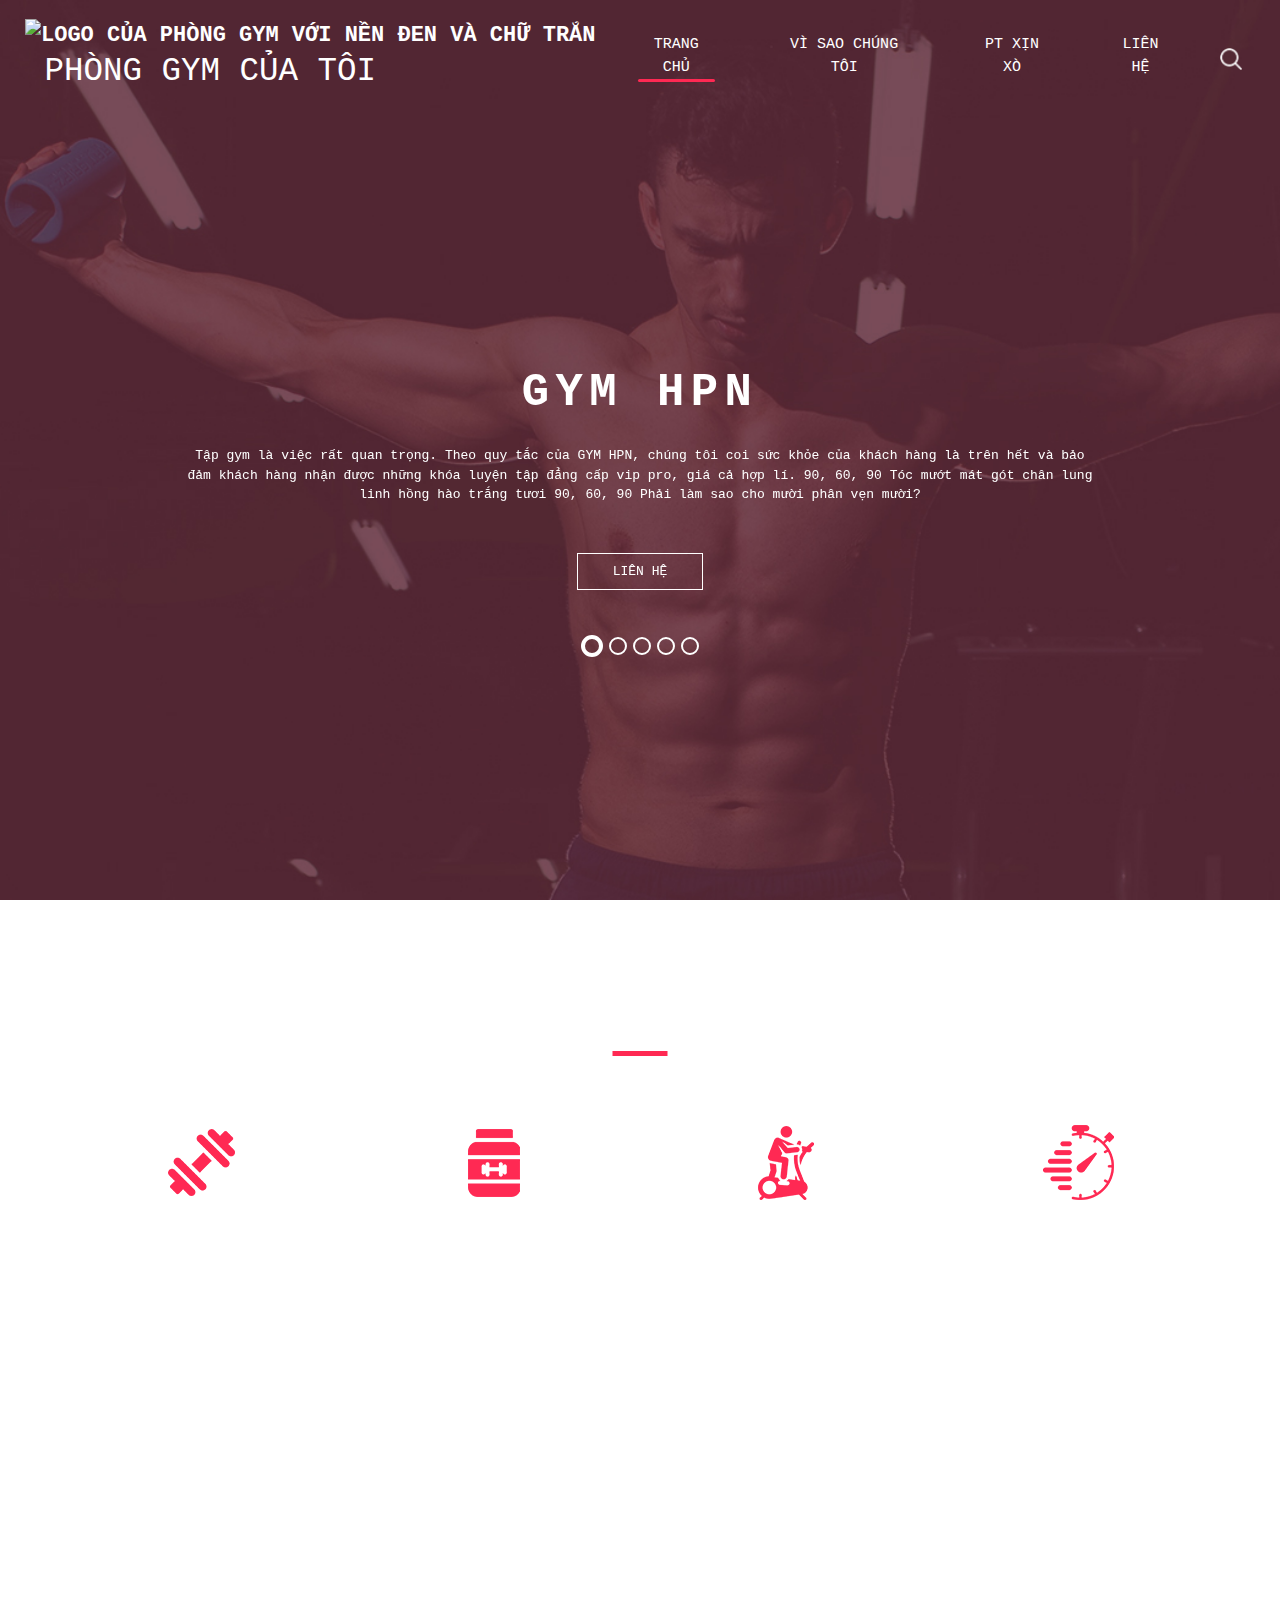
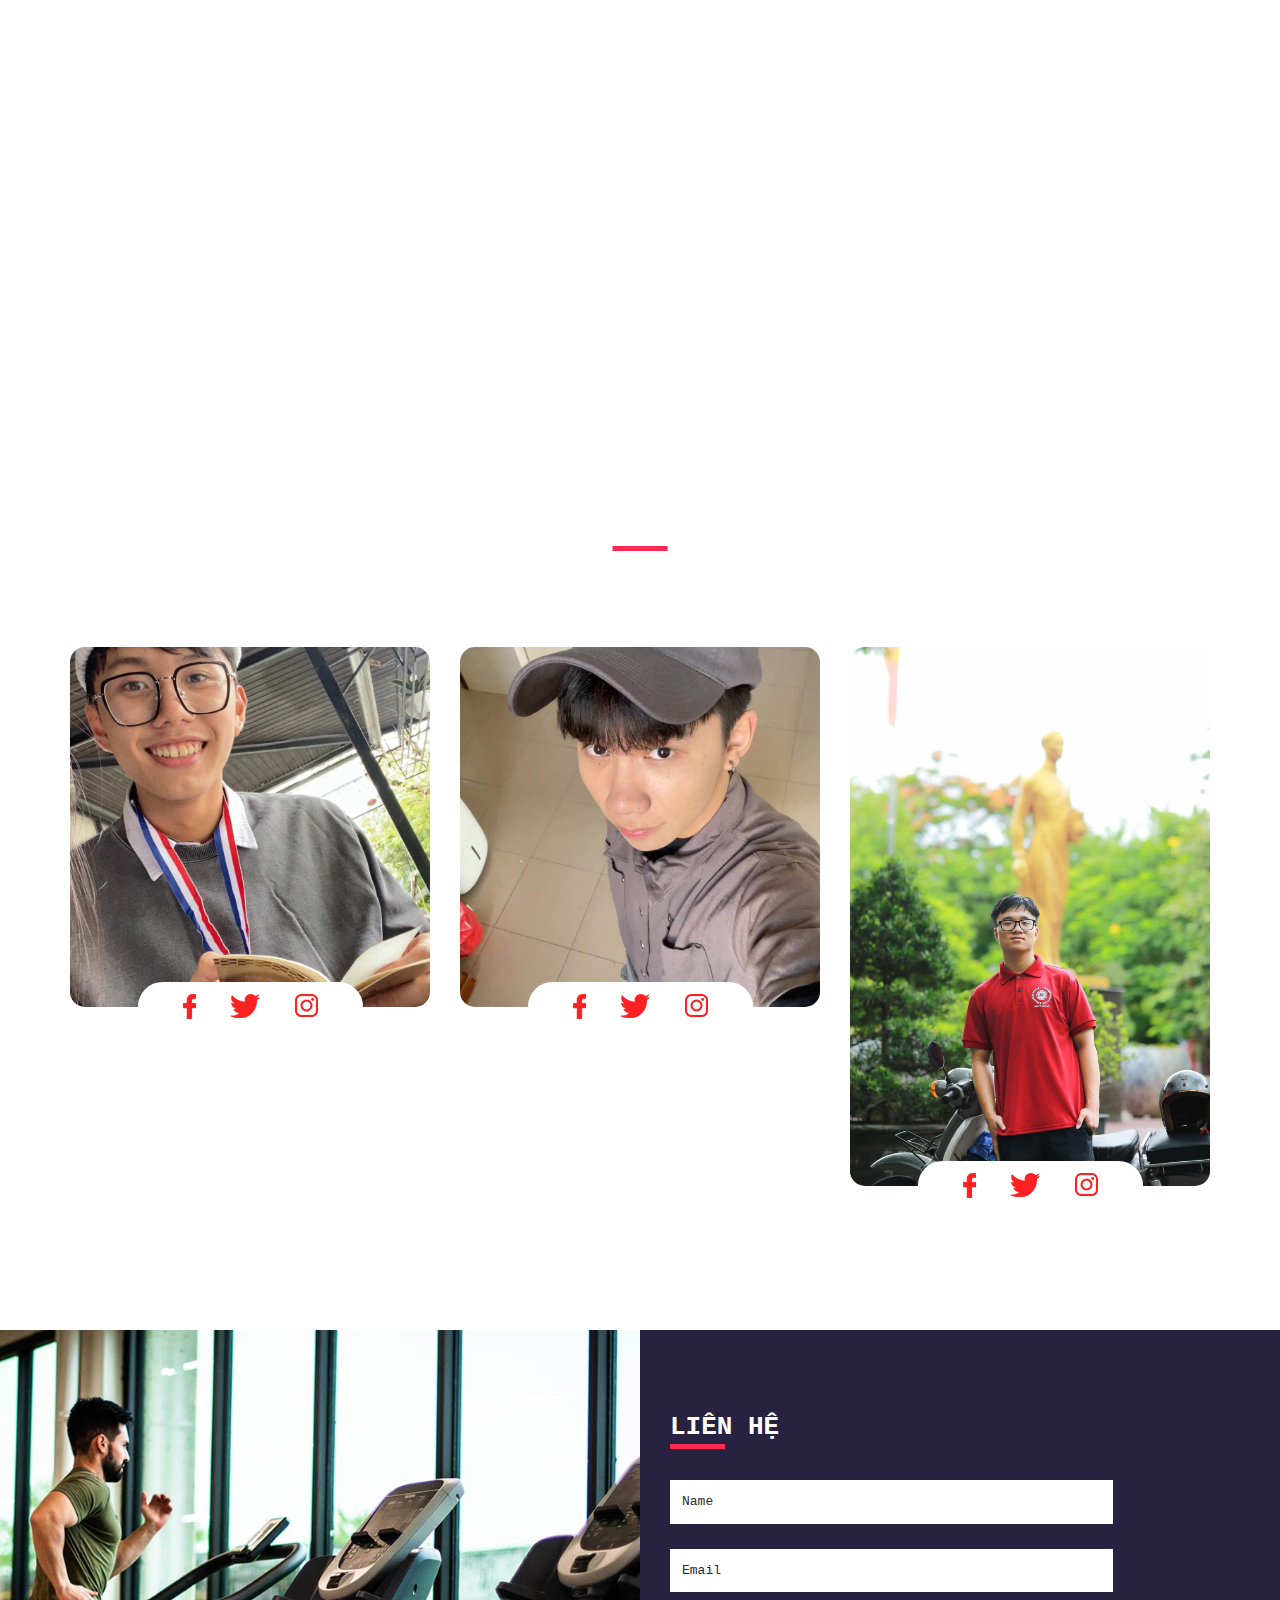
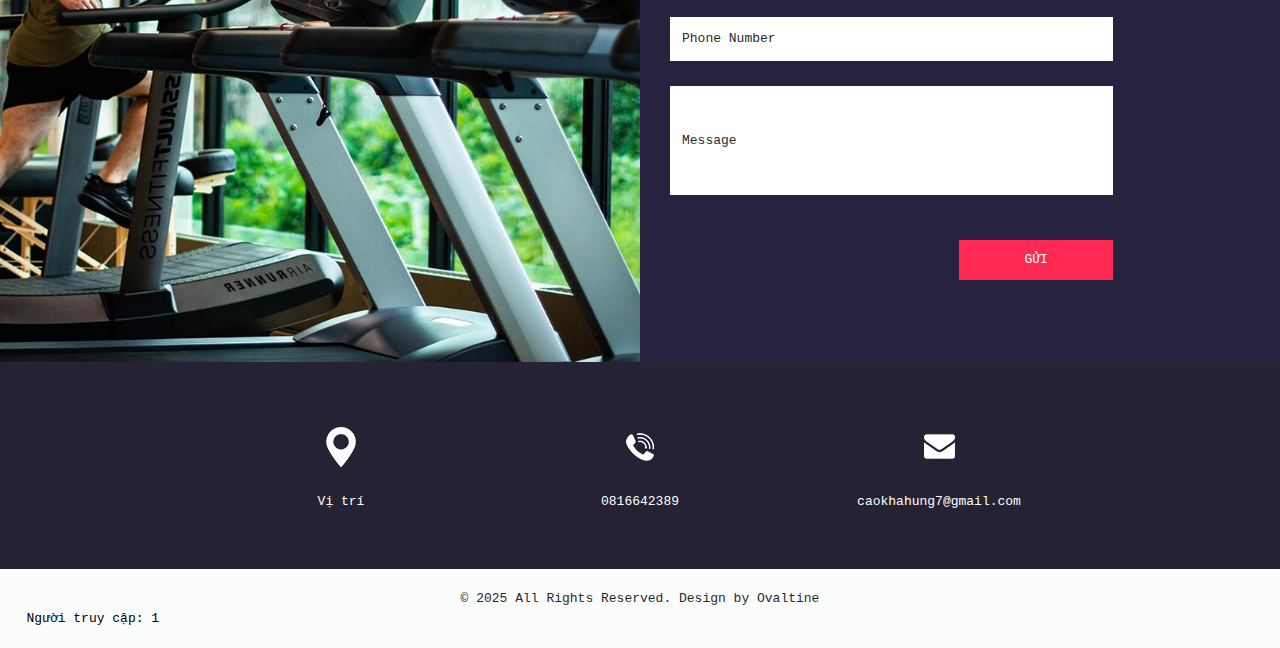
==== index.html @ 2856e8d4 "Update index.html" ====
<!DOCTYPE html>
<html>

<head>
  <!-- Basic -->
  <meta charset="utf-8" />
  <meta http-equiv="X-UA-Compatible" content="IE=edge" />
  <!-- Mobile Metas -->
  <meta name="viewport" content="width=device-width, initial-scale=1, shrink-to-fit=no" />
  <!-- Site Metas -->
  <meta name="keywords" content="" />
  <meta name="description" content="" />
  <meta name="author" content="" />

  <title>GYM HPN</title>

  <!-- slider stylesheet -->
  <link rel="stylesheet" type="text/css" href="https://cdnjs.cloudflare.com/ajax/libs/OwlCarousel2/2.3.4/assets/owl.carousel.min.css" />

  <!-- bootstrap core css -->
  <link rel="stylesheet" type="text/css" href="css/bootstrap.css" />

  <!-- fonts style -->
  <link href="https://fonts.googleapis.com/css?family=Poppins:400,600,700&display=swap" rel="stylesheet">
  <!-- Custom styles for this template -->
  <link href="css/style.css" rel="stylesheet" />
  <!-- responsive style -->
  <link href="css/responsive.css" rel="stylesheet" />
</head>

<body>
  <div class="hero_area">
    <!-- header section strats -->
    <header class="header_section">
      <div class="container-fluid">
        <nav class="navbar navbar-expand-lg custom_nav-container ">
          <a class="navbar-brand" href="index.html">
            <span>
               <div class="flex items-center">
     <img alt="Logo của phòng gym với nền đen và chữ trắng" class="h-12" height="50" src="https://storage.googleapis.com/a1aa/image/J8qdKY6kdCPIjn6yPq5A_-ZiD2pElDs_Rcmg0sexqzY.jpg" width="150"/>
     <h1 class="text-2xl font-bold ml-4">
      Phòng Gym của Tôi
     </h1>
    </div>
            </span>
          </a>
          <button class="navbar-toggler" type="button" data-toggle="collapse" data-target="#navbarSupportedContent" aria-controls="navbarSupportedContent" aria-expanded="false" aria-label="Toggle navigation">
            <span class="navbar-toggler-icon"></span>
          </button>

          <div class="collapse navbar-collapse" id="navbarSupportedContent">
            <div class="d-flex ml-auto flex-column flex-lg-row align-items-center">
              <ul class="navbar-nav  ">
                <li class="nav-item active">
                  <a class="nav-link" href="index.html">Trang chủ <span class="sr-only">(current)</span></a>
                </li>
                <li class="nav-item ">
                  <a class="nav-link" href="why.html"> Vì sao chúng tôi </a>
                </li>
                </li>
                <li class="nav-item">
                  <a class="nav-link" href="trainer.html"> PT xịn xò</a>
                </li>
                <li class="nav-item">
                  <a class="nav-link" href="contact.html"> Liên hệ</a>
                </li>
              </ul>
              <div class="user_option">
                <form class="form-inline my-2 my-lg-0 ml-0 ml-lg-4 mb-3 mb-lg-0">
                  <button class="btn  my-2 my-sm-0 nav_search-btn" type="submit"></button>
                </form>
              </div>
            </div>
          </div>
        </nav>
      </div>
    </header>
    <!-- end header section -->
    <!-- slider section -->
    <section class=" slider_section position-relative">
      <div id="carouselExampleIndicators" class="carousel slide" data-ride="carousel">
        <div class="carousel-inner">
          <div class="carousel-item active">
            <div class="container">
              <div class="col-lg-10 col-md-11 mx-auto">
                <div class="detail-box">
                  <div>
                    <h3>
                    </h3>
                    <h2>
                    </h2>
                    <h1>
                      GYM HPN
                    </h1>
                    <p>
                      Tập gym là việc rất quan trọng. Theo quy tắc của GYM HPN, chúng tôi coi sức khỏe của khách hàng là trên hết và bảo đảm khách hàng nhận được những khóa luyện tập đẳng cấp vip pro, giá cả hợp lí.
                      
                      90, 60, 90
                      Tóc mướt mát gót chân lung linh hồng hào trắng tươi
                      90, 60, 90
                      Phải làm sao cho mười phân vẹn mười?
                    </p>
                    <div class="">
                      <a href="">
                        Liên hệ
                      </a>
                    </div>
                  </div>
                </div>
              </div>
            </div>
          </div>
          <div class="carousel-item">
            <div class="container">
              <div class="col-lg-10 col-md-11 mx-auto">
                <div class="detail-box">
                  <div>
                    <h3>
                    </h3>
                    <h2>
                      
                    </h2>
                    <h1>
                      GYM HPN
                    </h1>
                    <p>
                      Tập gym là việc rất quan trọng. Theo quy tắc của GYM HPN, chúng tôi coi sức khỏe của khách hàng là trên hết và bảo đảm khách hàng nhận được những khóa luyện tập đẳng cấp vip pro, giá cả hợp lí.
                      
                      90, 60, 90
                      Tóc mướt mát gót chân lung linh hồng hào trắng tươi
                      90, 60, 90
                      Phải làm sao cho mười phân vẹn mười?
                    </p>
                    <div class="">
                      <a href="">
                        Liên hệ
                      </a>
                    </div>
                  </div>
                </div>
              </div>
            </div>
          </div>
          <div class="carousel-item">
            <div class="container">
              <div class="col-lg-10 col-md-11 mx-auto">
                <div class="detail-box">
                  <div>
                    <h3>
                      
                    </h3>
                    <h2>
                      
                    </h2>
                    <h1>
                      GYM HPN
                    </h1>
                    <p>
                      Tập gym là việc rất quan trọng. Theo quy tắc của GYM HPN, chúng tôi coi sức khỏe của khách hàng là trên hết và bảo đảm khách hàng nhận được những khóa luyện tập đẳng cấp vip pro, giá cả hợp lí.
                      
                      90, 60, 90
                      Tóc mướt mát gót chân lung linh hồng hào trắng tươi
                      90, 60, 90
                      Phải làm sao cho mười phân vẹn mười?
                    <div class="">
                      <a href="">
                        Liên hệ
                      </a>
                    </div>
                  </div>
                </div>
              </div>
            </div>
          </div>
          <div class="carousel-item">
            <div class="container">
              <div class="col-lg-10 col-md-11 mx-auto">
                <div class="detail-box">
                  <div>
                    <h3>
                     
                    </h3>
                    <h2>
                      
                    </h2>
                    <h1>
                      GYM HPN
                    </h1>
                    <p>
                      Tập gym là việc rất quan trọng. Theo quy tắc của GYM HPN, chúng tôi coi sức khỏe của khách hàng là trên hết và bảo đảm khách hàng nhận được những khóa luyện tập đẳng cấp vip pro, giá cả hợp lí.
                      
                      90, 60, 90
                      Tóc mướt mát gót chân lung linh hồng hào trắng tươi
                      90, 60, 90
                      Phải làm sao cho mười phân vẹn mười?
                    </p>
                    <div class="">
                      <a href="">
                        Liên hệ
                      </a>
                    </div>
                  </div>
                </div>
              </div>
            </div>
          </div>
          <div class="carousel-item">
            <div class="container">
              <div class="col-lg-10 col-md-11 mx-auto">
                <div class="detail-box">
                  <div>
                    <h3>
                      
                    </h3>
                    <h2>
                      
                    </h2>
                    <h1>
                      GYM HPN
                    </h1>
                    <p>
                      Tập gym là việc rất quan trọng. Theo quy tắc của GYM HPN, chúng tôi coi sức khỏe của khách hàng là trên hết và bảo đảm khách hàng nhận được những khóa luyện tập đẳng cấp vip pro, giá cả hợp lí.
                      
                      90, 60, 90
                      Tóc mướt mát gót chân lung linh hồng hào trắng tươi
                      90, 60, 90
                      Phải làm sao cho mười phân vẹn mười?
                    </p>
                    <div class="">
                      <a href="">
                        Liên hệ
                      </a>
                    </div>
                  </div>
                </div>
              </div>
            </div>
          </div>
        </div>
        <ol class="carousel-indicators">
          <li data-target="#carouselExampleIndicators" data-slide-to="0" class="active"></li>
          <li data-target="#carouselExampleIndicators" data-slide-to="1"></li>
          <li data-target="#carouselExampleIndicators" data-slide-to="2"></li>
          <li data-target="#carouselExampleIndicators" data-slide-to="3"></li>
          <li data-target="#carouselExampleIndicators" data-slide-to="4"></li>
        </ol>
      </div>
    </section>
    <!-- end slider section -->
  </div>


  <!-- Us section -->

  <section class="us_section layout_padding">
    <div class="container">
      <div class="heading_container">
        <h2>
          Vì sao chúng tôi ư?
        </h2>
      </div>

      <div class="us_container ">
        <div class="row">
          <div class="col-lg-3 col-md-6">
            <div class="box">
              <div class="img-box">
                <img src="images/u-1.png" alt="">
              </div>
              <div class="detail-box">
                <h5>
                  TRANG THIẾT BỊ XỊN XÒ
                </h5>
                <p>
                  Đầu tư vài tỷ thiết bị nhập khẩu, tập "phê" như gymer chuyên nghiệp.
                </p>
              </div>
            </div>
          </div>
          <div class="col-lg-3 col-md-6">
            <div class="box">
              <div class="img-box">
                <img src="images/u-4.png" alt="">
              </div>
              <div class="detail-box">
                <h5>
                  DINH DƯỠNG
                </h5>
                <p>
                  30 - 35% lượng calo từ protein · 55 - 60% lượng calo từ carbohydrate · 15 - 29% lượng calo từ chất béo
                </p>
              </div>
            </div>
          </div>
          <div class="col-lg-3 col-md-6">
            <div class="box">
              <div class="img-box">
                <img src="images/u-2.png" alt="">
              </div>
              <div class="detail-box">
                <h5>
                  KẾ HOẠCH ĂN UỐNG LÀNH MẠNH
                </h5>
                <p>
                  Lịch ăn uống cho người mới tập gym sẽ cần có 5 nhóm dưỡng chất: Chất đạm, tinh bột, chất béo, chất xơ, vitamin và các khoáng chất
                </p>
              </div>
            </div>
          </div>
          <div class="col-lg-3 col-md-6">
            <div class="box">
              <div class="img-box">
                <img src="images/u-3.png" alt="">
              </div>
              <div class="detail-box">
                <h5>
                  TẬP LUYỆN THỂ THAO
                </h5>
                <p>
                  Tăng cường rèn luyện thể dục thể thao, nâng cao sức đề kháng không chỉ mang lại một cơ thể dẻo dai, hình thể lý tưởng mà còn tác động đến tinh thần, cho bạn luôn tràn đầy năng lượng mỗi ngày.
                </p>
              </div>
            </div>
          </div>
        </div>
      </div>
    </div>
  </section>

  <!-- end us section -->


  <!-- heathy section -->

  <section class="heathy_section layout_padding">
    <div class="container">

      <div class="row">
        <div class="col-md-12 mx-auto">
          <div class="detail-box">
            <h2>
              HEALTHY MIND, HEALTHY BODY
            </h2>
            <p>
              Chăm sóc bệnh nhân là quan trọng, bệnh nhân sẽ được bệnh nhân theo dõi, nhưng đồng thời sẽ có rất nhiều công sức và đau đớn. Để đi đến chi tiết nhỏ nhất, không ai nên thực hiện bất kỳ loại công việc nào trừ khi anh ta thu được lợi ích nào đó từ nó. Nếu nỗi đau trong nhà bị đổ lỗi cho niềm vui thì đó sẽ là nỗi đau, bản thân nỗi đau đó là quan trọng, huấn luyện viên sẽ theo sau nó, nhưng nó sẽ xảy ra cùng lúc với một công việc và nỗi đau lớn nào đó. Để đi đến chi tiết nhỏ nhất, không ai nên thực hiện bất kỳ loại công việc nào trừ khi anh ta thu được lợi ích nào đó từ nó. Nghi ngờ hay đau đớn khi bị khiển trách trong niềm vui muốn trở thành một sợi tóc
            </p>
            <div class="btn-box">
              <a href="">
                XEM THÊM
              </a>
            </div>
          </div>
        </div>
      </div>

    </div>
  </section>

  <!-- end heathy section -->

  <!-- trainer section -->

  <section class="trainer_section layout_padding">
    <div class="container">
      <div class="heading_container">
        <h2>
          PT XỊN XÒ VÀ MẠNH MẼ
        </h2>
      </div>
      <div class="row">
        <div class="col-lg-4 col-md-6 mx-auto">
          <div class="box">
            <div class="name">
              <h5>
                NGUYỄN ĐẠI PHÚC
              </h5>
            </div>
            <div class="img-box">
              <img src="images/t1.jpg" alt="">
            </div>
            <div class="social_box">
              <a href="">
                <img src="images/facebook-logo.png" alt="">
              </a>
              <a href="">
                <img src="images/twitter.png" alt="">
              </a>
              <a href="">
                <img src="images/instagram-logo.png" alt="">
              </a>
            </div>
          </div>
        </div>
        <div class="col-lg-4 col-md-6 mx-auto">
          <div class="box">
            <div class="name">
              <h5>
                CAO KHẢ HƯNG
              </h5>
            </div>
            <div class="img-box">
              <img src="images/t2.jpg" alt="">
            </div>
            <div class="social_box">
              <a href="">
                <img src="images/facebook-logo.png" alt="">
              </a>
              <a href="">
                <img src="images/twitter.png" alt="">
              </a>
              <a href="">
                <img src="images/instagram-logo.png" alt="">
              </a>
            </div>
          </div>
        </div>
        <div class="col-lg-4 col-md-6 mx-auto">
          <div class="box">
            <div class="name">
              <h5>
                PHẠM BÁ HƯNG
              </h5>
            </div>
            <div class="img-box">
              <img src="images/t3.jpg" alt="">
            </div>
            <div class="social_box">
              <a href="">
                <img src="images/facebook-logo.png" alt="">
              </a>
              <a href="">
                <img src="images/twitter.png" alt="">
              </a>
              <a href="">
                <img src="images/instagram-logo.png" alt="">
              </a>
            </div>
          </div>
        </div>
      </div>
    </div>
  </section>

  <!-- end trainer section -->

  <!-- contact section -->

  <section class="contact_section ">
    <div class="container-fluid">
      <div class="row">
        <div class="col-md-6 px-0">
          <div class="img-box">
            <img src="images/contact-img.jpg" alt="">
          </div>
        </div>
        <div class="col-lg-5 col-md-6">
          <div class="form_container pr-0 pr-lg-5 mr-0 mr-lg-2">
            <div class="heading_container">
              <h2>
                Liên hệ
              </h2>
            </div>
            <form action="">
              <div>
                <input type="text" placeholder="Name" />
              </div>
              <div>
                <input type="email" placeholder="Email" />
              </div>
              <div>
                <input type="text" placeholder="Phone Number" />
              </div>
              <div>
                <input type="text" class="message-box" placeholder="Message" />
              </div>
              <div class="d-flex ">
                <button>
                  Gửi
                </button>
              </div>
            </form>
          </div>
        </div>
      </div>
    </div>
  </section>

  <!-- end contact section -->

  <!-- info section -->
  <section class="info_section layout_padding2">
    <div class="container">
      <div class="info_items">
        <a href="">
          <div class="item ">
            <div class="img-box box-1">
              <img src="" alt="">
            </div>
            <div class="detail-box">
              <p>
                Vị trí
              </p>
            </div>
          </div>
        </a>
        <a href="">
          <div class="item ">
            <div class="img-box box-2">
              <img src="" alt="">
            </div>
            <div class="detail-box">
              <p>
                0816642389
              </p>
            </div>
          </div>
        </a>
        <a href="">
          <div class="item ">
            <div class="img-box box-3">
              <img src="" alt="">
            </div>
            <div class="detail-box">
              <p>
                caokhahung7@gmail.com
              </p>
            </div>
          </div>
        </a>
      </div>
    </div>
  </section>

  <!-- end info_section -->

  <!-- footer section -->
  <footer class="container-fluid footer_section">
    <p>
      &copy; 2025 All Rights Reserved. Design by
      <a href="https://html.design/">Ovaltine</a>
      <div class="flex items-center text-blue-600">
        <i class="fas fa-signal"></i>
        <span class="ml-2">Người truy cập: <span id="visitor-count">0</span></span>
    </div>

    <script>
        // Lấy số người truy cập từ localStorage
        let visitorCount = localStorage.getItem('visitorCount');

        // Nếu chưa có số người truy cập, khởi tạo là 0
        if (!visitorCount) {
            visitorCount = 0;
        }

        // Tăng số người truy cập lên 1
        visitorCount++;

        // Lưu số người truy cập vào localStorage
        localStorage.setItem('visitorCount', visitorCount);

        // Hiển thị số người truy cập
        document.getElementById('visitor-count').innerText = visitorCount;
    </script>
    </p>
  </footer>
  <!-- footer section -->

  <script src="js/jquery-3.4.1.min.js"></script>
  <script src="js/bootstrap.js"></script>

</body>

</html>
---- css/style.css ----
body {
  font-family: 'Andale Mono', monospace;
  color: #000000;
  background-color: #ffffff;
}

.layout_padding {
  padding-top: 120px;
  padding-bottom: 120px;
}

.layout_padding2 {
  padding-top: 45px;
  padding-bottom: 45px;
}

.layout_padding2-top {
  padding-top: 45px;
}

.layout_padding2-bottom {
  padding-bottom: 45px;
}

.layout_padding-top {
  padding-top: 120px;
}

.layout_padding-bottom {
  padding-bottom: 120px;
}

.heading_container {
  display: -webkit-box;
  display: -ms-flexbox;
  display: flex;
  -webkit-box-pack: center;
      -ms-flex-pack: center;
          justify-content: center;
  text-align: center;
}

.heading_container h2 {
  font-weight: bold;
  position: relative;
  padding-bottom: 5px;
  text-transform: uppercase;
}

.heading_container h2::before {
  content: "";
  position: absolute;
  bottom: 0;
  left: 50%;
  width: 55px;
  height: 5px;
  background-color: #ff2953;
  -webkit-transform: translateX(-50%);
          transform: translateX(-50%);
}

/*header section*/
.hero_area {
  height: 100vh;
  display: -webkit-box;
  display: -ms-flexbox;
  display: flex;
  -webkit-box-orient: vertical;
  -webkit-box-direction: normal;
      -ms-flex-direction: column;
          flex-direction: column;
  background-image: url(../images/hero-bg.jpg);
  background-size: cover;
  background-attachment: fixed;
}

.sub_page .hero_area {
  height: auto;
}

.sub_page .who_section.layout_padding {
  padding-top: 0;
}

.hero_area.sub_pages {
  height: auto;
}

.header_section .container-fluid {
  padding-right: 25px;
  padding-left: 25px;
}

.header_section .nav_container {
  margin: 0 auto;
}

.custom_nav-container.navbar-expand-lg .navbar-nav .nav-item .nav-link {
  margin: 10px 30px;
  padding: 0;
  padding-bottom: 3px;
  color: #ffffff;
  text-align: center;
  position: relative;
  text-transform: uppercase;
  font-size: 15px;
}

.custom_nav-container.navbar-expand-lg .navbar-nav .nav-item .nav-link::after {
  display: none;
  content: "";
  position: absolute;
  left: 0;
  bottom: 0;
  width: 100%;
  height: 3px;
  border-radius: 5px;
  background-color: #ffffff;
}

.custom_nav-container.navbar-expand-lg .navbar-nav .nav-item.active a::after, .custom_nav-container.navbar-expand-lg .navbar-nav .nav-item:hover a::after {
  display: block;
  background-color: #ff2953;
}

a,
a:hover,
a:focus {
  text-decoration: none;
}

a:hover,
a:focus {
  color: initial;
}

.btn,
.btn:focus {
  outline: none !important;
  -webkit-box-shadow: none;
          box-shadow: none;
}

.user_option {
  display: -webkit-box;
  display: -ms-flexbox;
  display: flex;
  -webkit-box-align: center;
      -ms-flex-align: center;
          align-items: center;
}

.user_option a {
  color: #ffffff;
  margin: 10px 30px;
}

.custom_nav-container .nav_search-btn {
  background-image: url(../images/search-icon.png);
  background-size: 22px;
  background-repeat: no-repeat;
  background-position-y: 7px;
  width: 35px;
  height: 35px;
  padding: 0;
  border: none;
}

.navbar-brand {
  display: -webkit-box;
  display: -ms-flexbox;
  display: flex;
  -webkit-box-align: center;
      -ms-flex-align: center;
          align-items: center;
  position: relative;
}

.navbar-brand span {
  font-size: 22px;
  text-transform: uppercase;
  font-weight: bold;
  color: #ffffff;
  position: relative;
  z-index: 3;
}

.custom_nav-container {
  z-index: 99999;
  padding: 15px 0;
}

.custom_nav-container .navbar-toggler {
  outline: none;
}

.custom_nav-container .navbar-toggler .navbar-toggler-icon {
  background-image: url(../images/menu.png);
  background-size: 55px;
}

/*end header section*/
.slider_section {
  -webkit-box-flex: 1;
      -ms-flex: 1;
          flex: 1;
  display: -webkit-box;
  display: -ms-flexbox;
  display: flex;
  -webkit-box-align: center;
      -ms-flex-align: center;
          align-items: center;
  color: #ffffff;
}

.slider_section #carouselExampleIndicators {
  width: 100%;
}

.slider_section .row {
  -webkit-box-align: center;
      -ms-flex-align: center;
          align-items: center;
}

.slider_section .box {
  margin: 125px 0;
}

.slider_section .detail-box {
  text-align: center;
}

.slider_section .detail-box h1,
.slider_section .detail-box h2,
.slider_section .detail-box h3 {
  text-transform: uppercase;
  font-weight: bold;
}

.slider_section .detail-box h2 {
  font-size: 2.5rem;
}

.slider_section .detail-box h1 {
  font-size: 3.5rem;
  font-weight: bold;
  letter-spacing: .5rem;
}

.slider_section .detail-box p {
  margin-top: 25px;
}

.slider_section .detail-box a {
  display: inline-block;
  padding: 8px 35px;
  background-color: transparent;
  border: 1.5px solid #ffffff;
  color: #ffffff;
  border-radius: 0px;
  -webkit-transition: -webkit-transform 0.3s;
  transition: -webkit-transform 0.3s;
  transition: transform 0.3s;
  transition: transform 0.3s, -webkit-transform 0.3s;
  text-transform: uppercase;
  margin-top: 35px;
}

.slider_section .detail-box a:hover {
  background-color: #ffffff;
  color: #000000;
}

.slider_section #carouselExampleIndicators .carousel-indicators {
  position: unset;
  margin: 0;
  margin-top: 45px;
  -webkit-box-align: center;
      -ms-flex-align: center;
          align-items: center;
}

.slider_section #carouselExampleIndicators .carousel-indicators li {
  width: 14px;
  height: 14px;
  background-color: transparent;
  border: 2px solid #ffffff;
  border-radius: 100%;
  opacity: 1;
}

.slider_section #carouselExampleIndicators .carousel-indicators li.active {
  border: 4px solid #ffffff;
}

.us_section {
  background-image: url(../images/us-bg.jpg);
  background-size: cover;
  background-attachment: fixed;
  color: #ffffff;
}

.us_section .us_container {
  padding-top: 25px;
}

.us_section .us_container .box {
  display: -webkit-box;
  display: -ms-flexbox;
  display: flex;
  -webkit-box-orient: vertical;
  -webkit-box-direction: normal;
      -ms-flex-direction: column;
          flex-direction: column;
  -webkit-box-align: center;
      -ms-flex-align: center;
          align-items: center;
  text-align: center;
  margin: 25px 10px 0 10px;
}

.us_section .us_container .box .img-box {
  height: 100px;
  display: -webkit-box;
  display: -ms-flexbox;
  display: flex;
  -webkit-box-align: center;
      -ms-flex-align: center;
          align-items: center;
  -webkit-box-pack: center;
      -ms-flex-pack: center;
          justify-content: center;
}

.us_section .us_container .box .img-box img {
  max-width: 100%;
}

.us_section .us_container .box .detail-box h5 {
  font-weight: bold;
}

.heathy_section {
  background-image: url(../images/healthy-bg.jpg);
  background-size: cover;
  background-attachment: fixed;
  color: #ffffff;
  text-align: center;
}

.heathy_section h2 {
  font-weight: bold;
}

.heathy_section p {
  margin-top: 35px;
}

.heathy_section .btn-box {
  display: -webkit-box;
  display: -ms-flexbox;
  display: flex;
  -webkit-box-pack: center;
      -ms-flex-pack: center;
          justify-content: center;
  margin-top: 45px;
}

.heathy_section .btn-box a {
  display: inline-block;
  padding: 8px 35px;
  background-color: transparent;
  border: 1.5px solid #ffffff;
  color: #ffffff;
  border-radius: 0;
  -webkit-transition: -webkit-transform 0.3s;
  transition: -webkit-transform 0.3s;
  transition: transform 0.3s;
  transition: transform 0.3s, -webkit-transform 0.3s;
  text-transform: uppercase;
}

.heathy_section .btn-box a:hover {
  background-color: #ffffff;
  color: #000000;
}

.trainer_section {
  background-image: url(../images/trainer-bg.jpg);
  background-size: cover;
  background-attachment: fixed;
  color: #ffffff;
}

.trainer_section .box {
  margin-top: 55px;
  display: -webkit-box;
  display: -ms-flexbox;
  display: flex;
  -webkit-box-orient: vertical;
  -webkit-box-direction: normal;
      -ms-flex-direction: column;
          flex-direction: column;
  -webkit-box-align: center;
      -ms-flex-align: center;
          align-items: center;
  text-align: center;
}

.trainer_section .box .name h5 {
  font-weight: bold;
  margin-bottom: 15px;
}

.trainer_section .box .img-box {
  border-radius: 15px;
  overflow: hidden;
}

.trainer_section .box .img-box img {
  width: 100%;
}

.trainer_section .box .social_box {
  display: -webkit-box;
  display: -ms-flexbox;
  display: flex;
  -webkit-box-pack: justify;
      -ms-flex-pack: justify;
          justify-content: space-between;
  width: 225px;
  padding: 12px 45px;
  background-color: #ffffff;
  border-radius: 50px;
  margin-top: -25px;
}

.contact_section {
  position: relative;
  background-color: #27223f;
  color: #ffffff;
}

.contact_section .heading_container {
  -webkit-box-pack: start;
      -ms-flex-pack: start;
          justify-content: start;
}

.contact_section .heading_container h2::before {
  text-align: left;
  left: 0;
  -webkit-transform: none;
          transform: none;
}

.contact_section .row {
  -webkit-box-align: center;
      -ms-flex-align: center;
          align-items: center;
}

.contact_section .img-box img {
  width: 100%;
}

.contact_section .form_container {
  padding: 45px 0 45px 15px;
}

.contact_section input {
  width: 100%;
  border: none;
  background-color: #ffffff;
  outline: none;
  color: #000000;
  margin-top: 25px;
  padding: 12px;
}

.contact_section input::-webkit-input-placeholder {
  color: #2a2a2c;
}

.contact_section input:-ms-input-placeholder {
  color: #2a2a2c;
}

.contact_section input::-ms-input-placeholder {
  color: #2a2a2c;
}

.contact_section input::placeholder {
  color: #2a2a2c;
}

.contact_section input.message-box {
  padding: 45px 12px;
}

.contact_section button {
  padding: 10px 65px;
  outline: none;
  border: none;
  color: #ffffff;
  background: #ff2953;
  margin: 45px 0 0 auto;
  text-transform: uppercase;
}

.info_section {
  background-color: #252233;
}

.info_items {
  width: 70%;
  margin: 0 auto;
  display: -webkit-box;
  display: -ms-flexbox;
  display: flex;
  -webkit-box-pack: justify;
      -ms-flex-pack: justify;
          justify-content: space-between;
}

.info_items .item {
  width: 200px;
  display: -webkit-box;
  display: -ms-flexbox;
  display: flex;
  -webkit-box-orient: vertical;
  -webkit-box-direction: normal;
      -ms-flex-direction: column;
          flex-direction: column;
  -webkit-box-align: center;
      -ms-flex-align: center;
          align-items: center;
  text-align: center;
}

.info_items .item .img-box {
  width: 80px;
  height: 80px;
  border-radius: 100%;
  background-repeat: no-repeat;
  background-position: center;
}

.info_items .item .detail-box {
  margin-top: 5px;
  color: #fff;
}

.info_items {
  position: relative;
}

.info_items a {
  position: relative;
}

.info_items .item .img-box.box-1 {
  background-image: url(../images/location-white.png);
}

.info_items .item .img-box.box-2 {
  background-image: url(../images/telephone-white.png);
}

.info_items .item .img-box.box-3 {
  background-image: url(../images/envelope-white.png);
}

/* footer section*/
.footer_section {
  background-color: #fbfdfd;
  padding: 20px;
  font-weight: 500;
}

.footer_section p {
  color: #292929;
  margin: 0;
  text-align: center;
}

.footer_section a {
  color: #292929;
}

/* end footer section*/
/*# sourceMappingURL=style.css.map */
---- css/responsive.css ----
@media (max-width: 1120px) {}

@media (max-width: 992px) {
    .hero_area {
        height: auto;
    }

    .custom_nav-container .nav_search-btn {
        background-position: center;
        margin-top: 10px;
    }

    .slider_section {
        padding-top: 45px;
        padding-bottom: 75px;
    }

    .info_items {
        width: 100%;
    }
}

@media (max-width: 768px) {
    .contact_section .form_container {
        padding: 45px 0;
    }

    .info_items {
        flex-direction: column;
        align-items: center;
    }

    .contact_section .heading_container {
        justify-content: center;
    }

    .contact_section .heading_container h2::before {
        left: 50%;
        transform: translateX(-50%);
    }

    .contact_section button {
        margin: 45px auto 0 auto;
    }
}


@media (max-width: 576px) {
    .slider_section .detail-box h1 {
        font-size: 3rem;
    }
}

@media (max-width: 480px) {}

@media (max-width: 420px) {
    .slider_section .detail-box h1 {
        letter-spacing: .3rem;
    }
}

@media (max-width: 360px) {}

@media (min-width: 1200px) {
    .container {
        max-width: 1170px;
    }
}
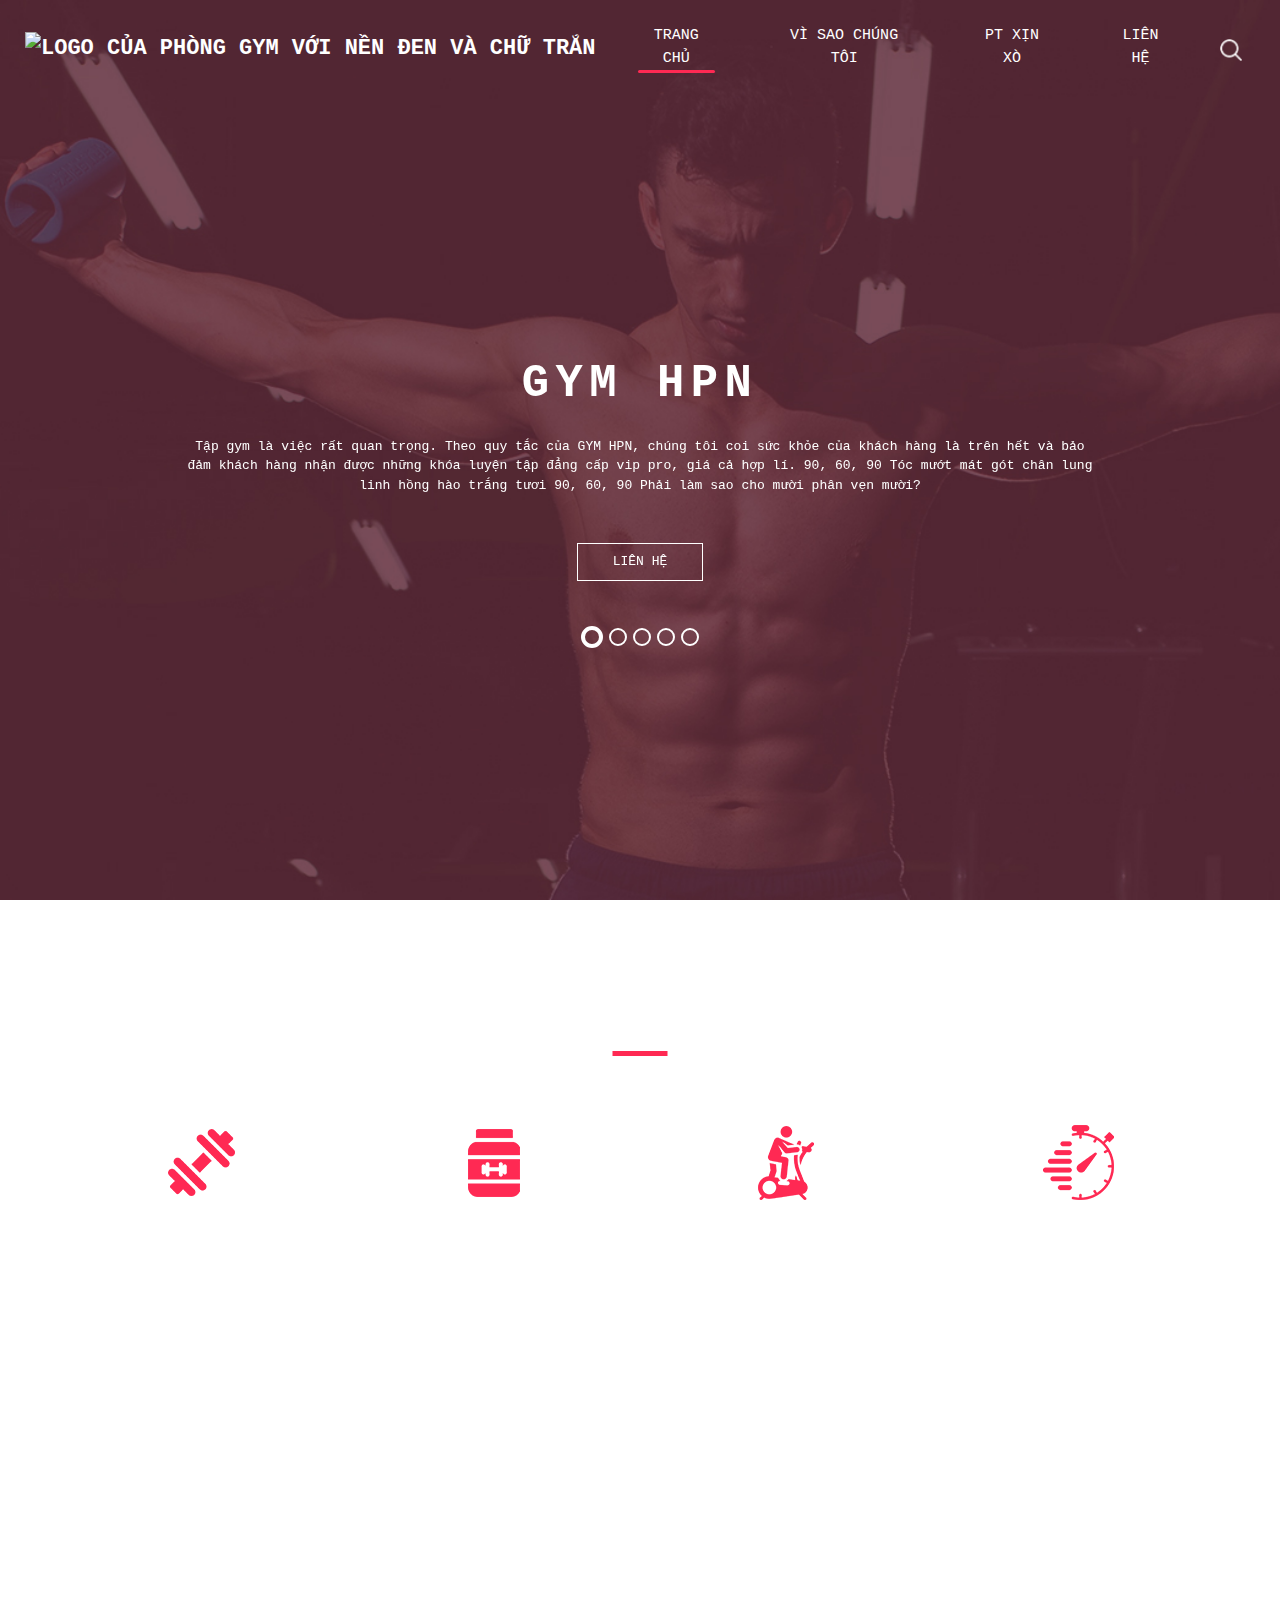
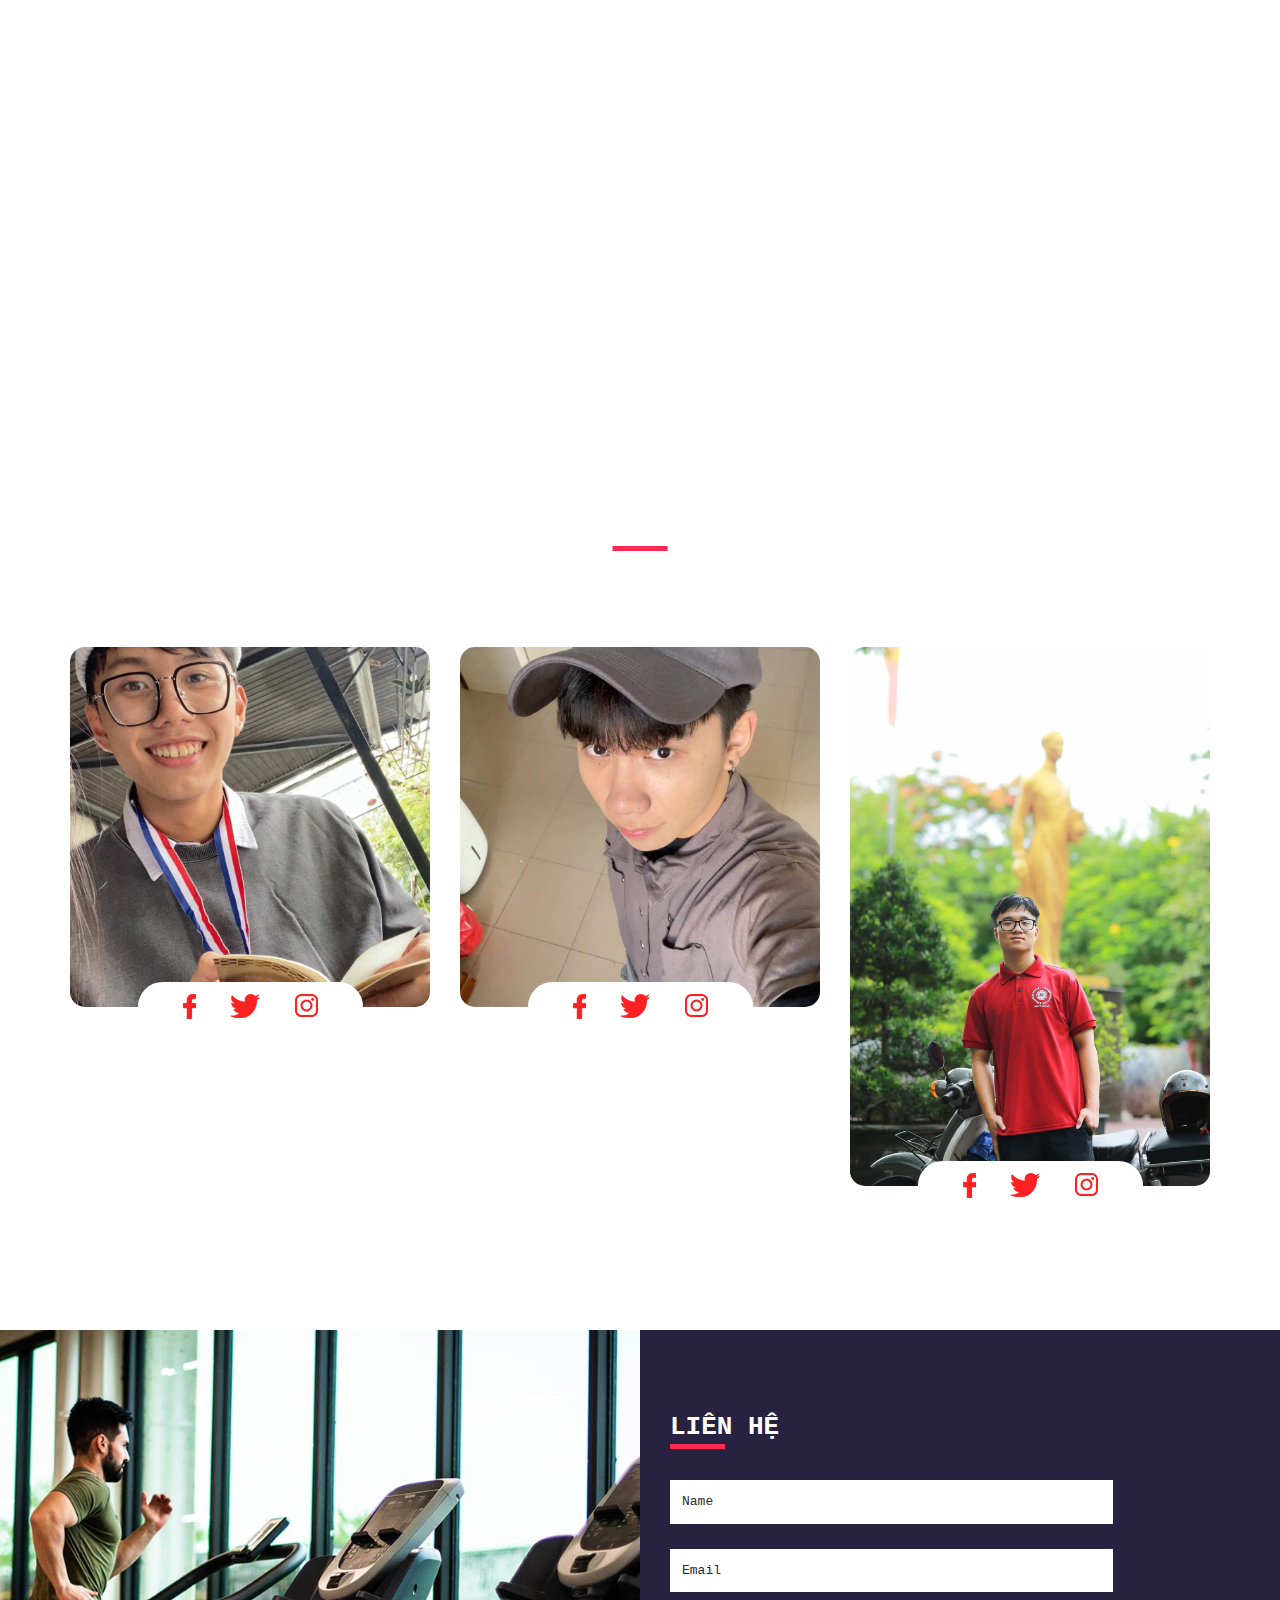
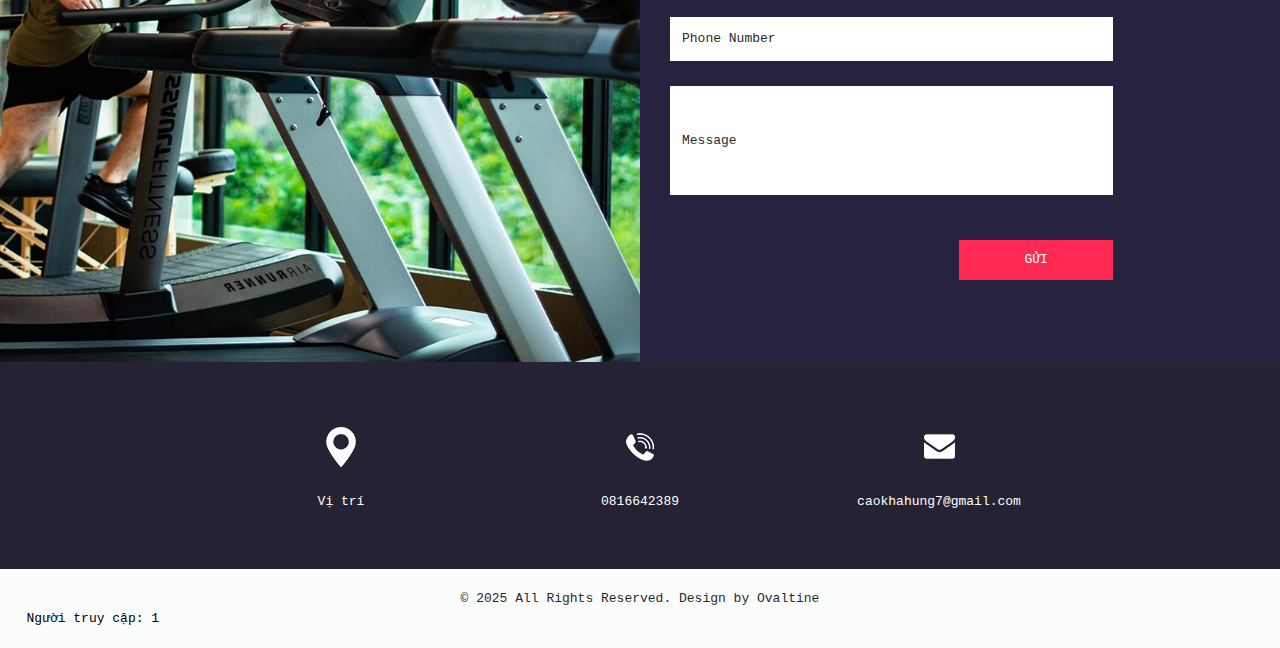
==== commit c35a62c3: "Update index.html" ====
--- a/index.html
+++ b/index.html
@@ -38,9 +38,7 @@
             <span>
                <div class="flex items-center">
      <img alt="Logo của phòng gym với nền đen và chữ trắng" class="h-12" height="50" src="https://storage.googleapis.com/a1aa/image/J8qdKY6kdCPIjn6yPq5A_-ZiD2pElDs_Rcmg0sexqzY.jpg" width="150"/>
-     <h1 class="text-2xl font-bold ml-4">
-      Phòng Gym của Tôi
-     </h1>
+     
     </div>
             </span>
           </a>
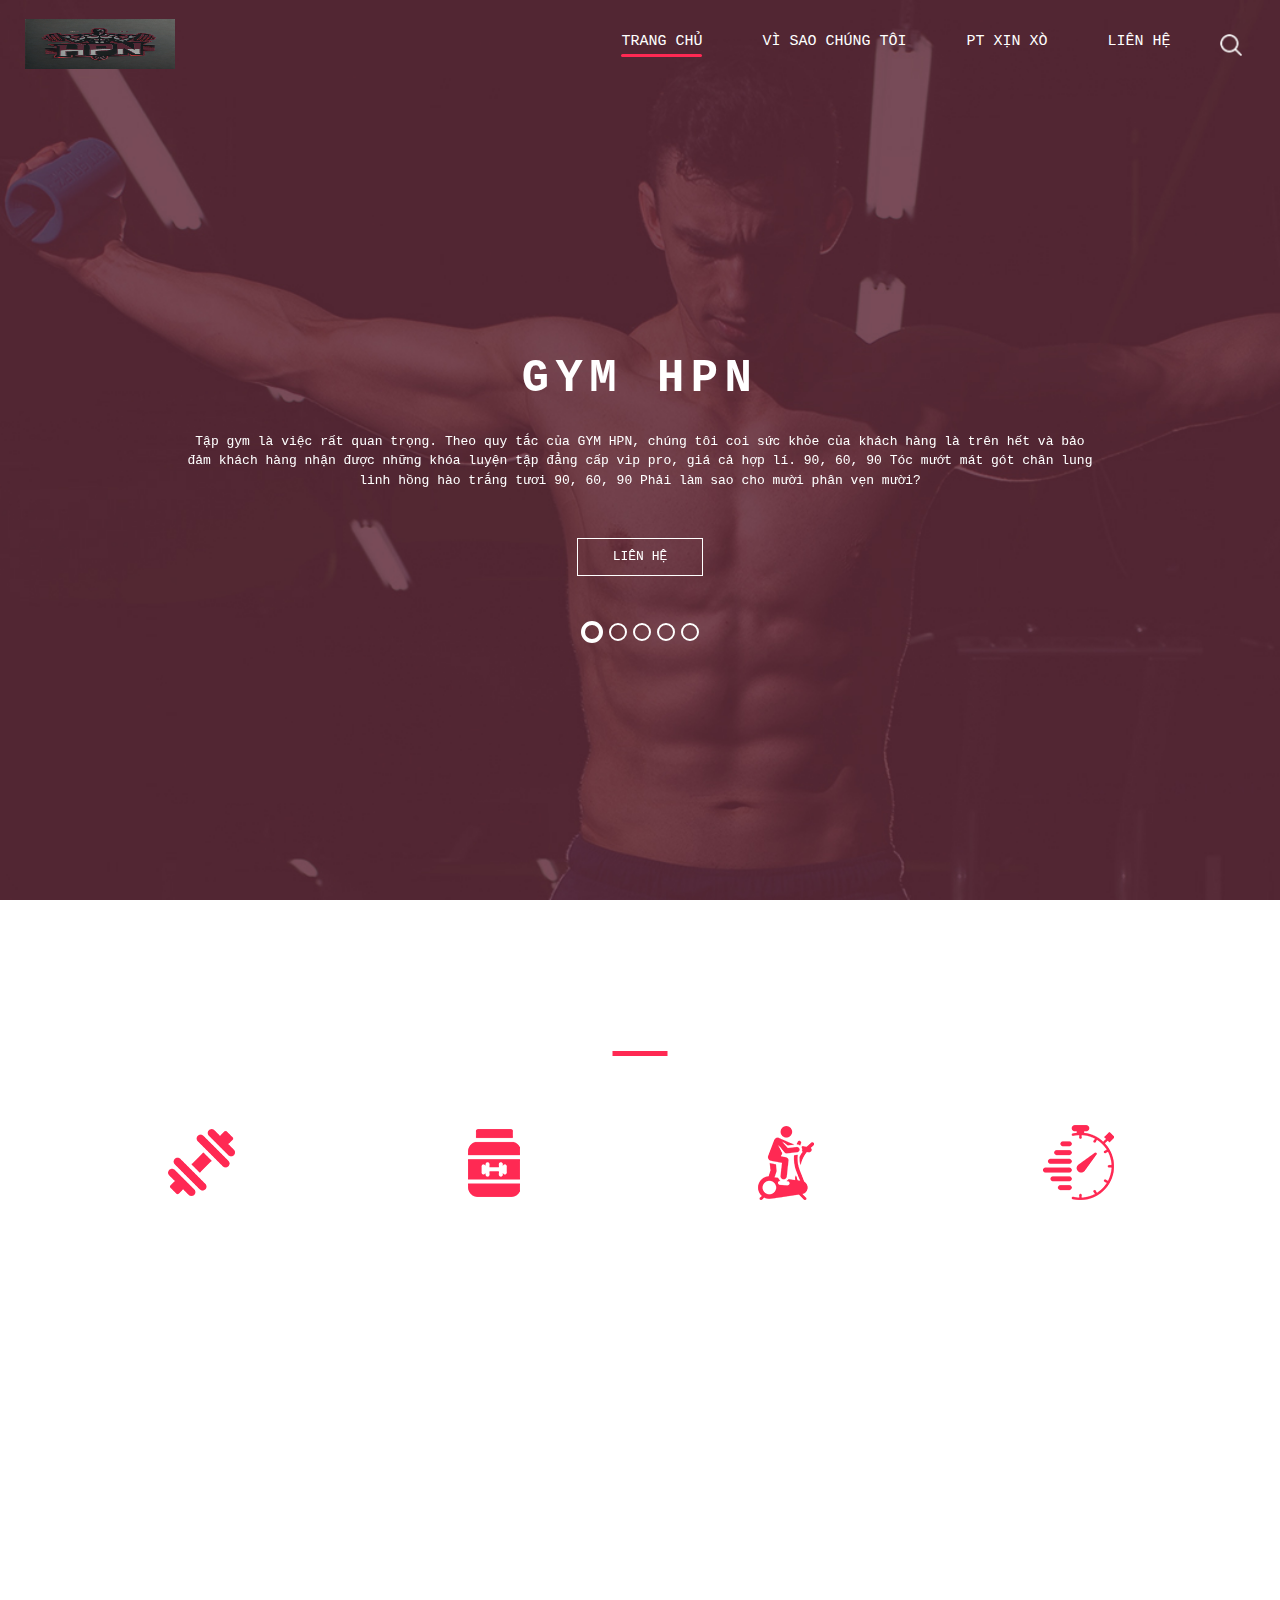
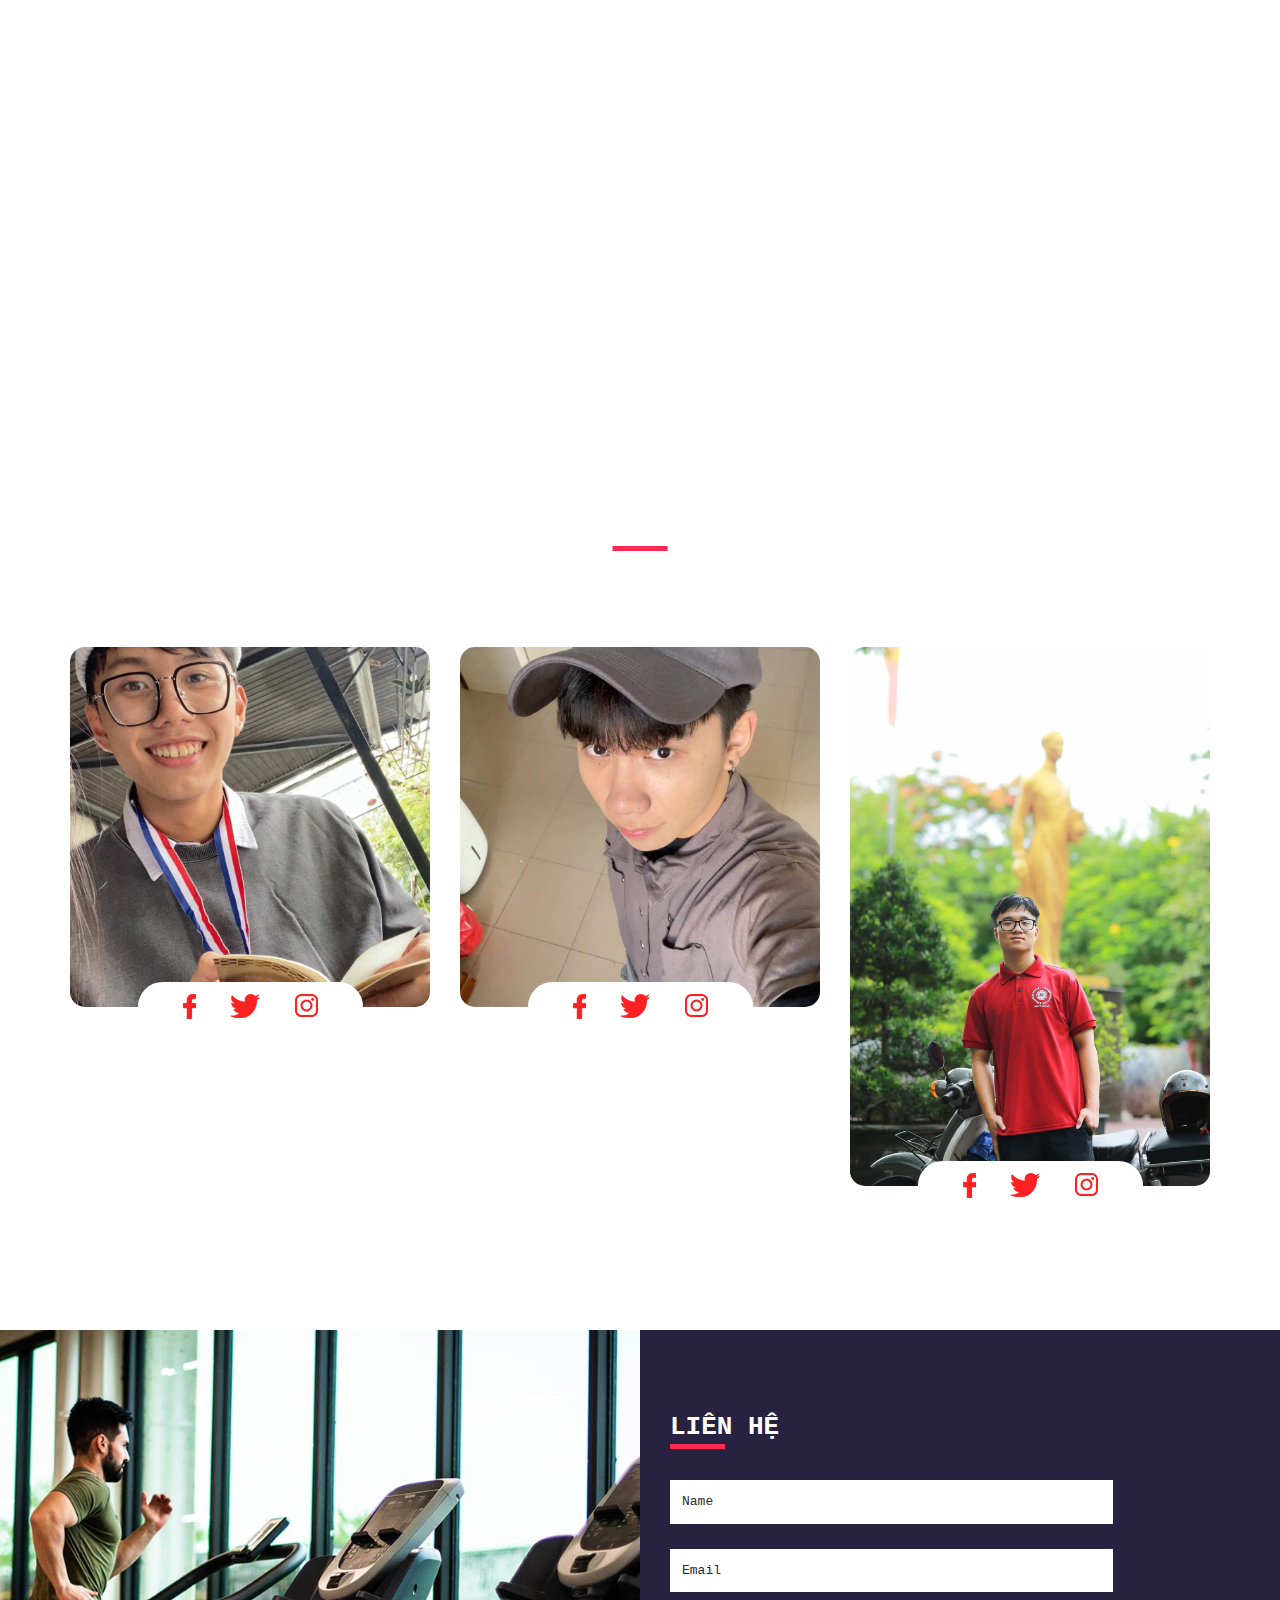
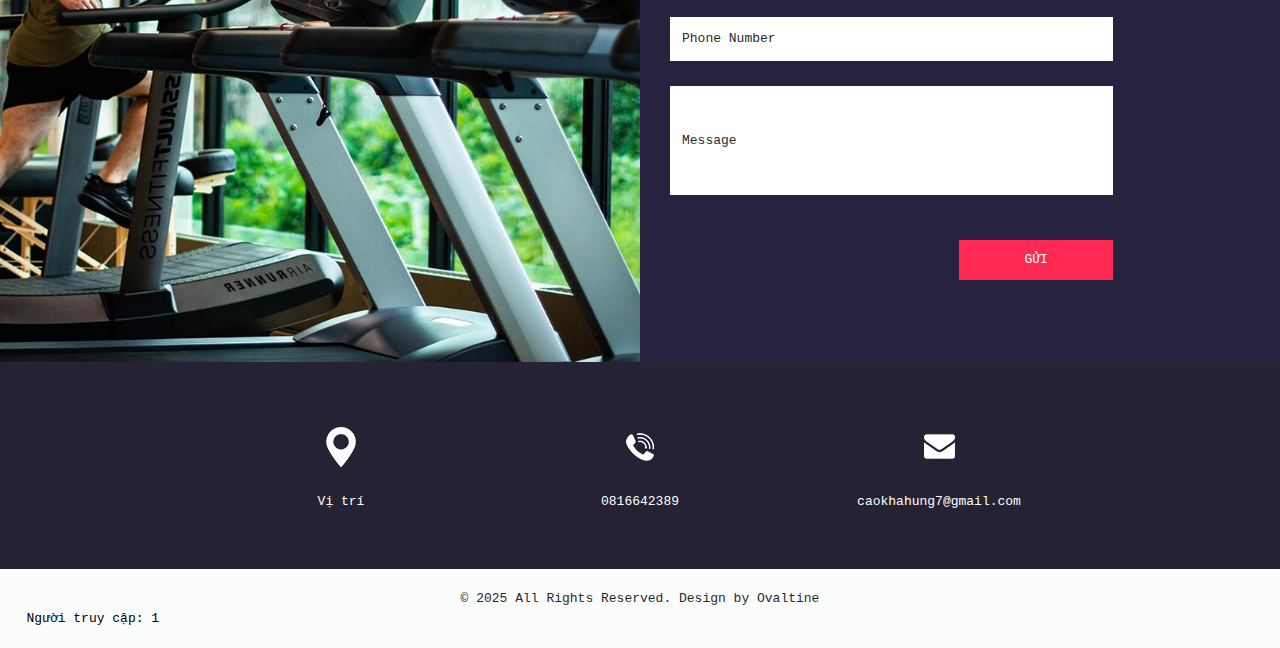
==== commit 946d30e9: "Update index.html" ====
--- a/index.html
+++ b/index.html
@@ -37,7 +37,7 @@
           <a class="navbar-brand" href="index.html">
             <span>
                <div class="flex items-center">
-     <img alt="Logo của phòng gym với nền đen và chữ trắng" class="h-12" height="50" src="https://storage.googleapis.com/a1aa/image/J8qdKY6kdCPIjn6yPq5A_-ZiD2pElDs_Rcmg0sexqzY.jpg" width="150"/>
+     <img alt="Logo của phòng gym với nền đen và chữ trắng" class="h-12" height="50" src="hpn_logo_no_bg.png" width="150"/>
      
     </div>
             </span>
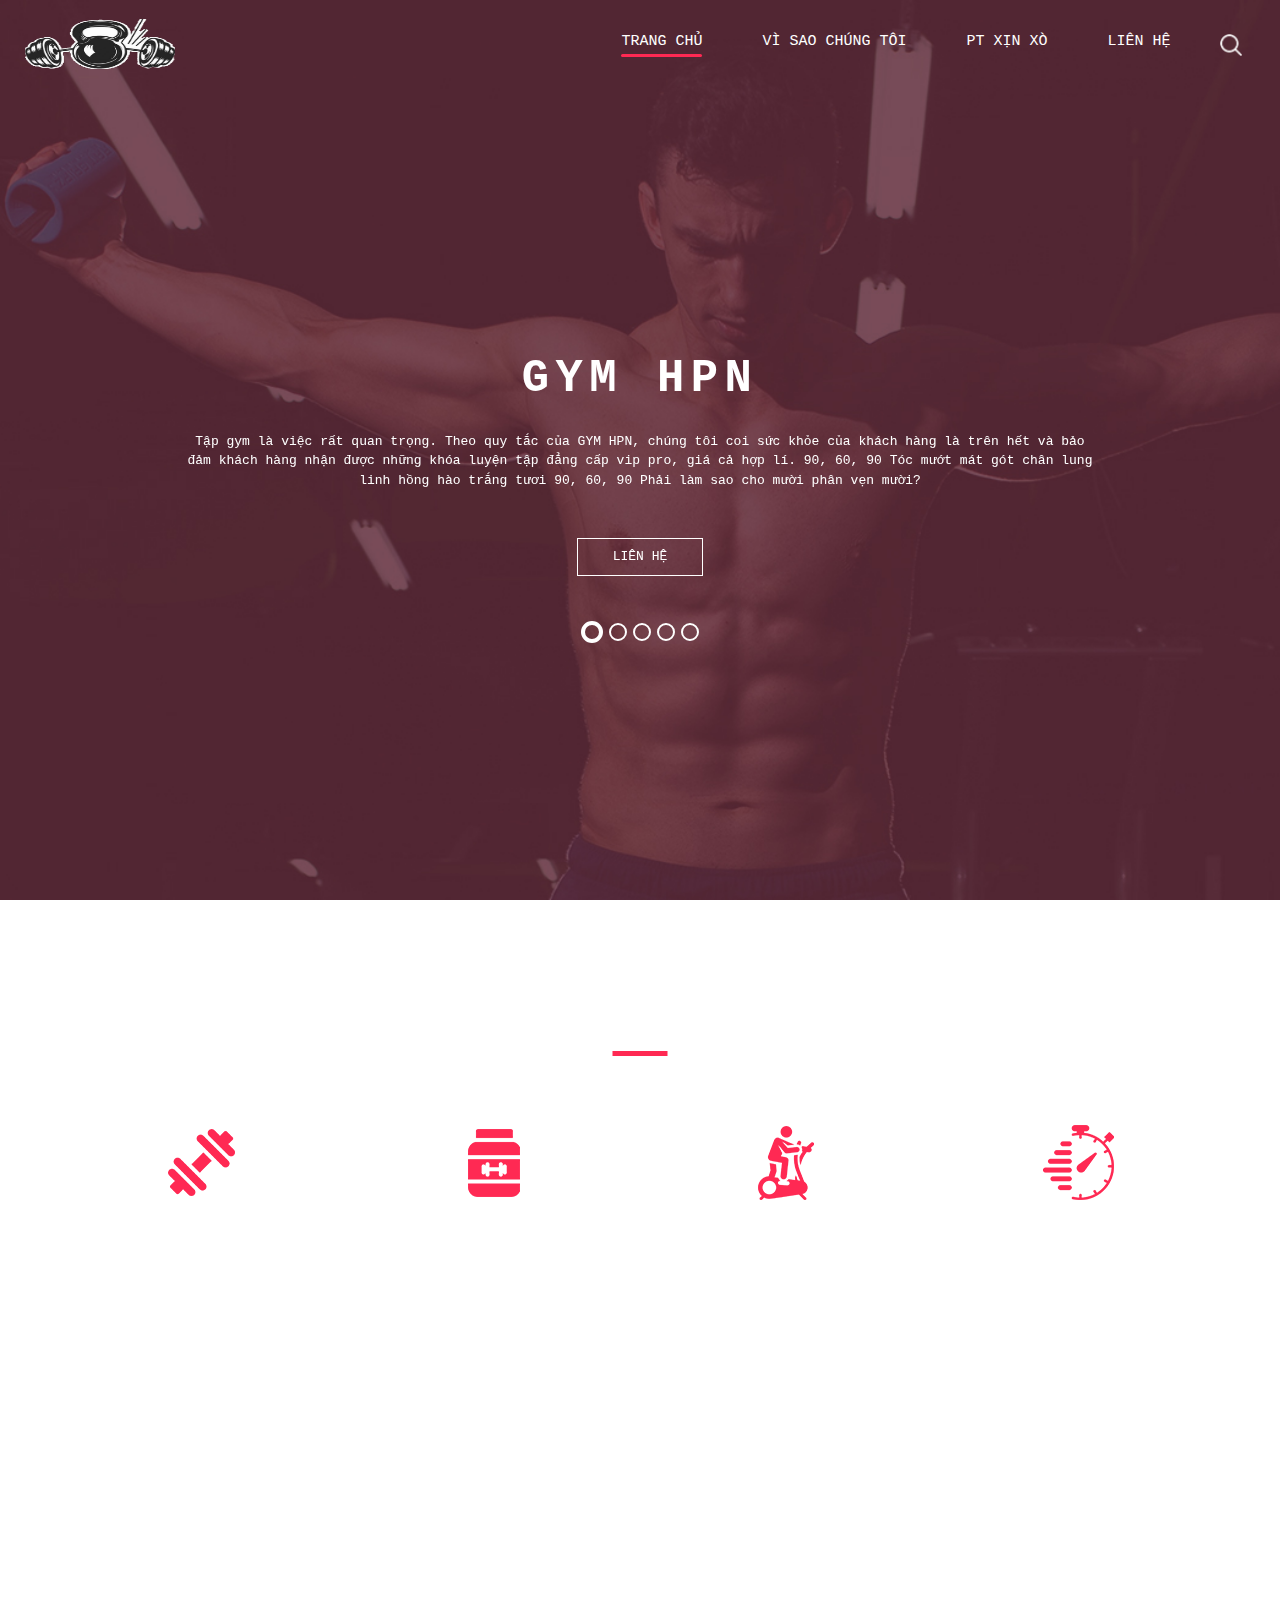
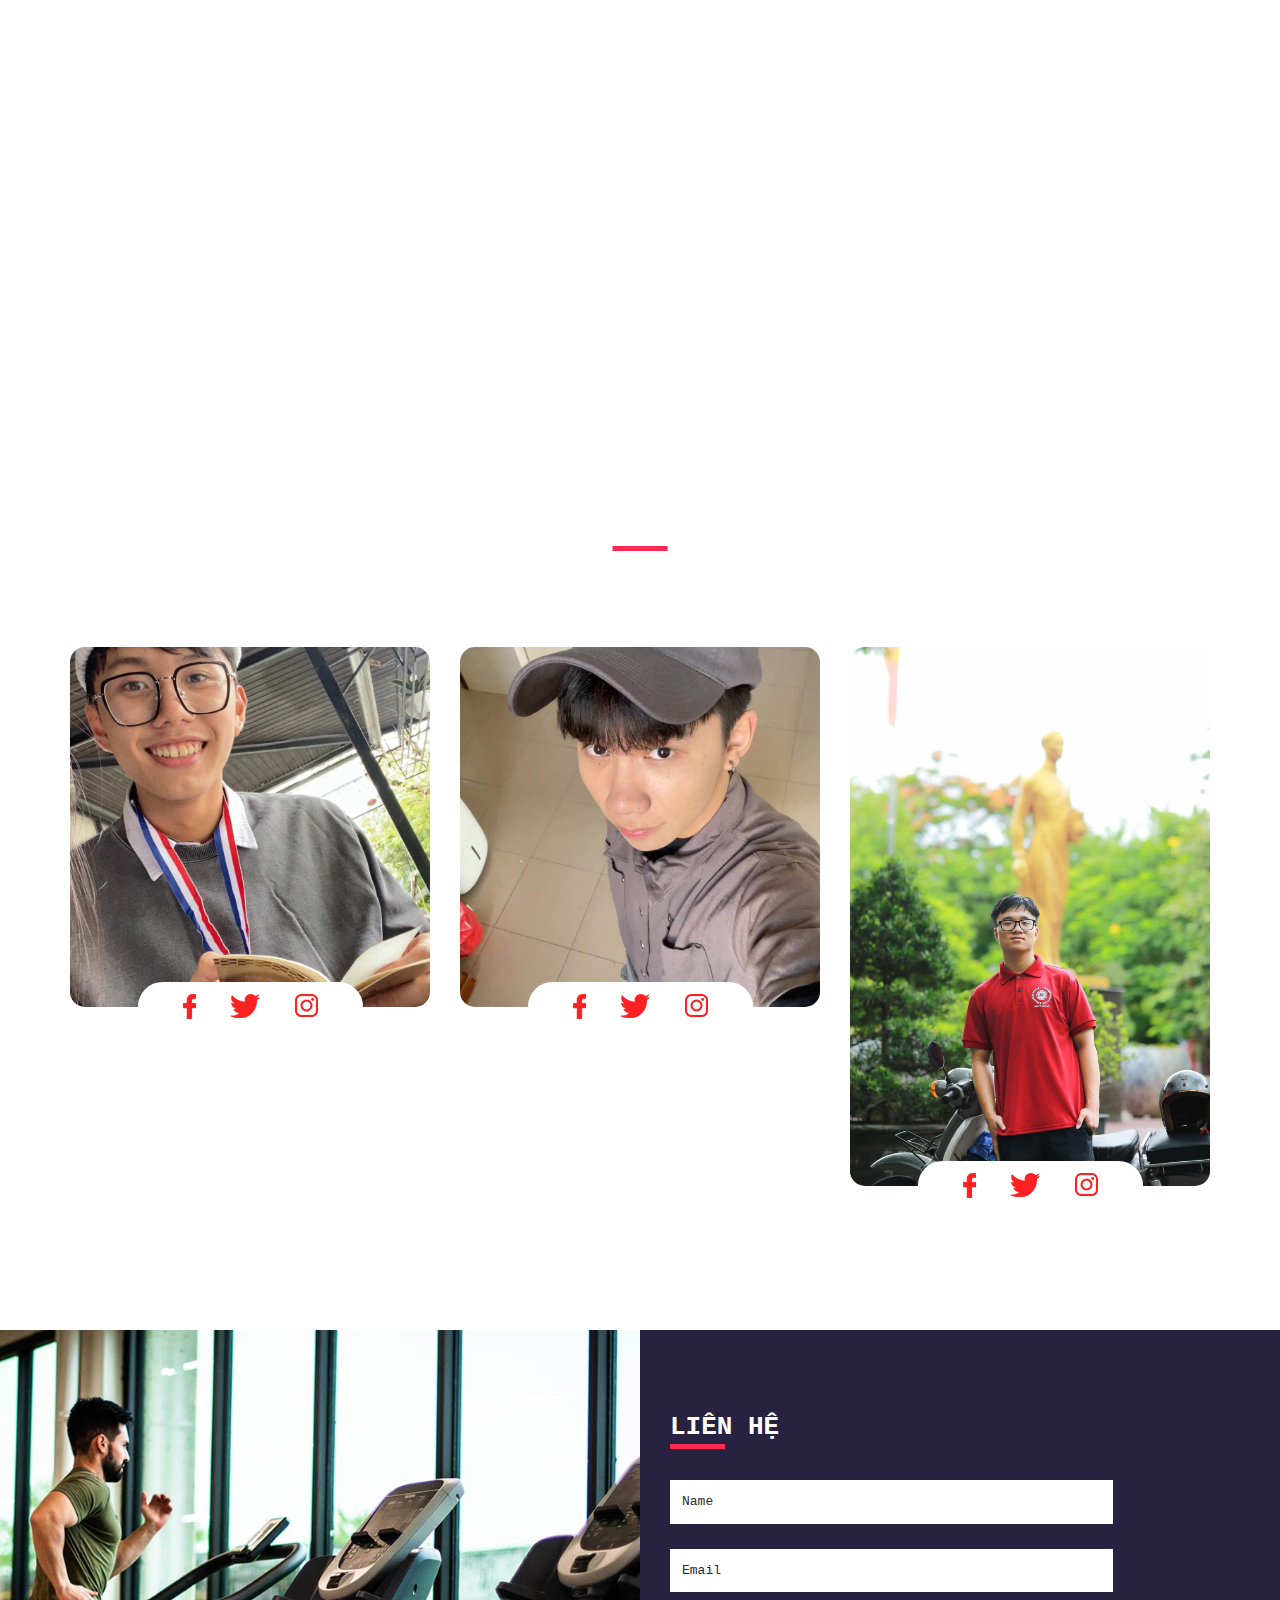
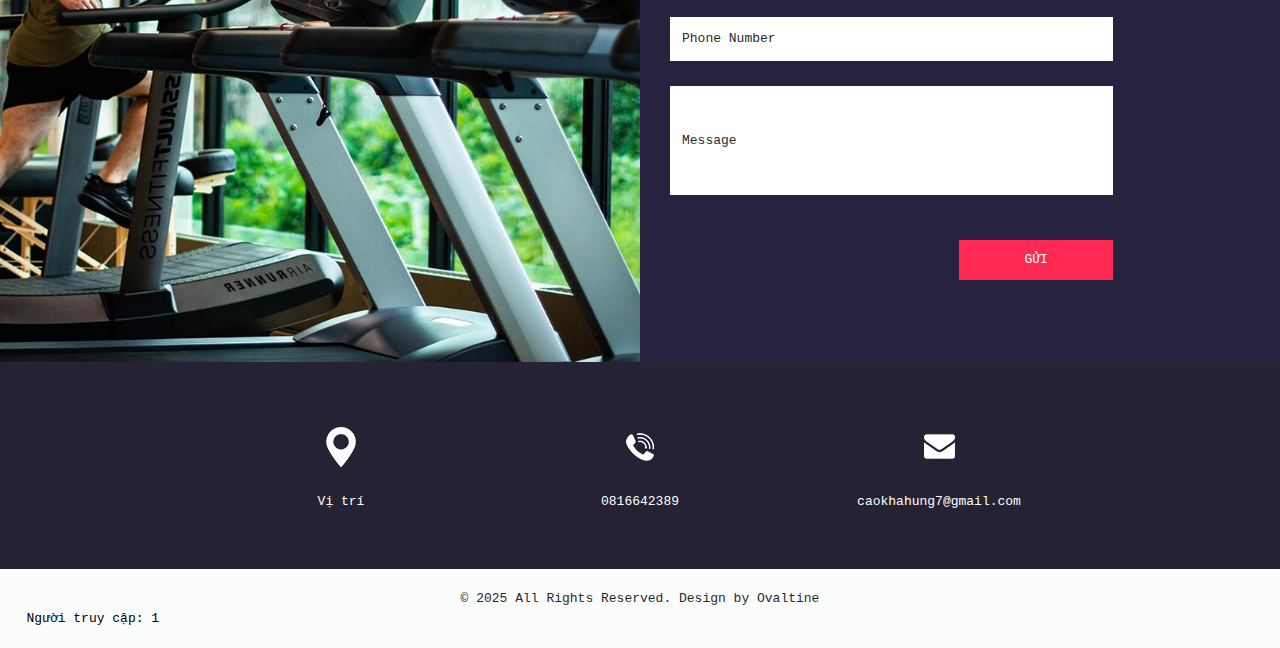
==== commit a7642a29: "Update index.html" ====
--- a/index.html
+++ b/index.html
@@ -37,7 +37,7 @@
           <a class="navbar-brand" href="index.html">
             <span>
                <div class="flex items-center">
-     <img alt="Logo của phòng gym với nền đen và chữ trắng" class="h-12" height="50" src="hpn_logo_no_bg.png" width="150"/>
+     <img alt="Logo của phòng gym với nền đen và chữ trắng" class="h-12" height="50" src="IMG_7824 được xóa nền.png" width="150"/>
      
     </div>
             </span>
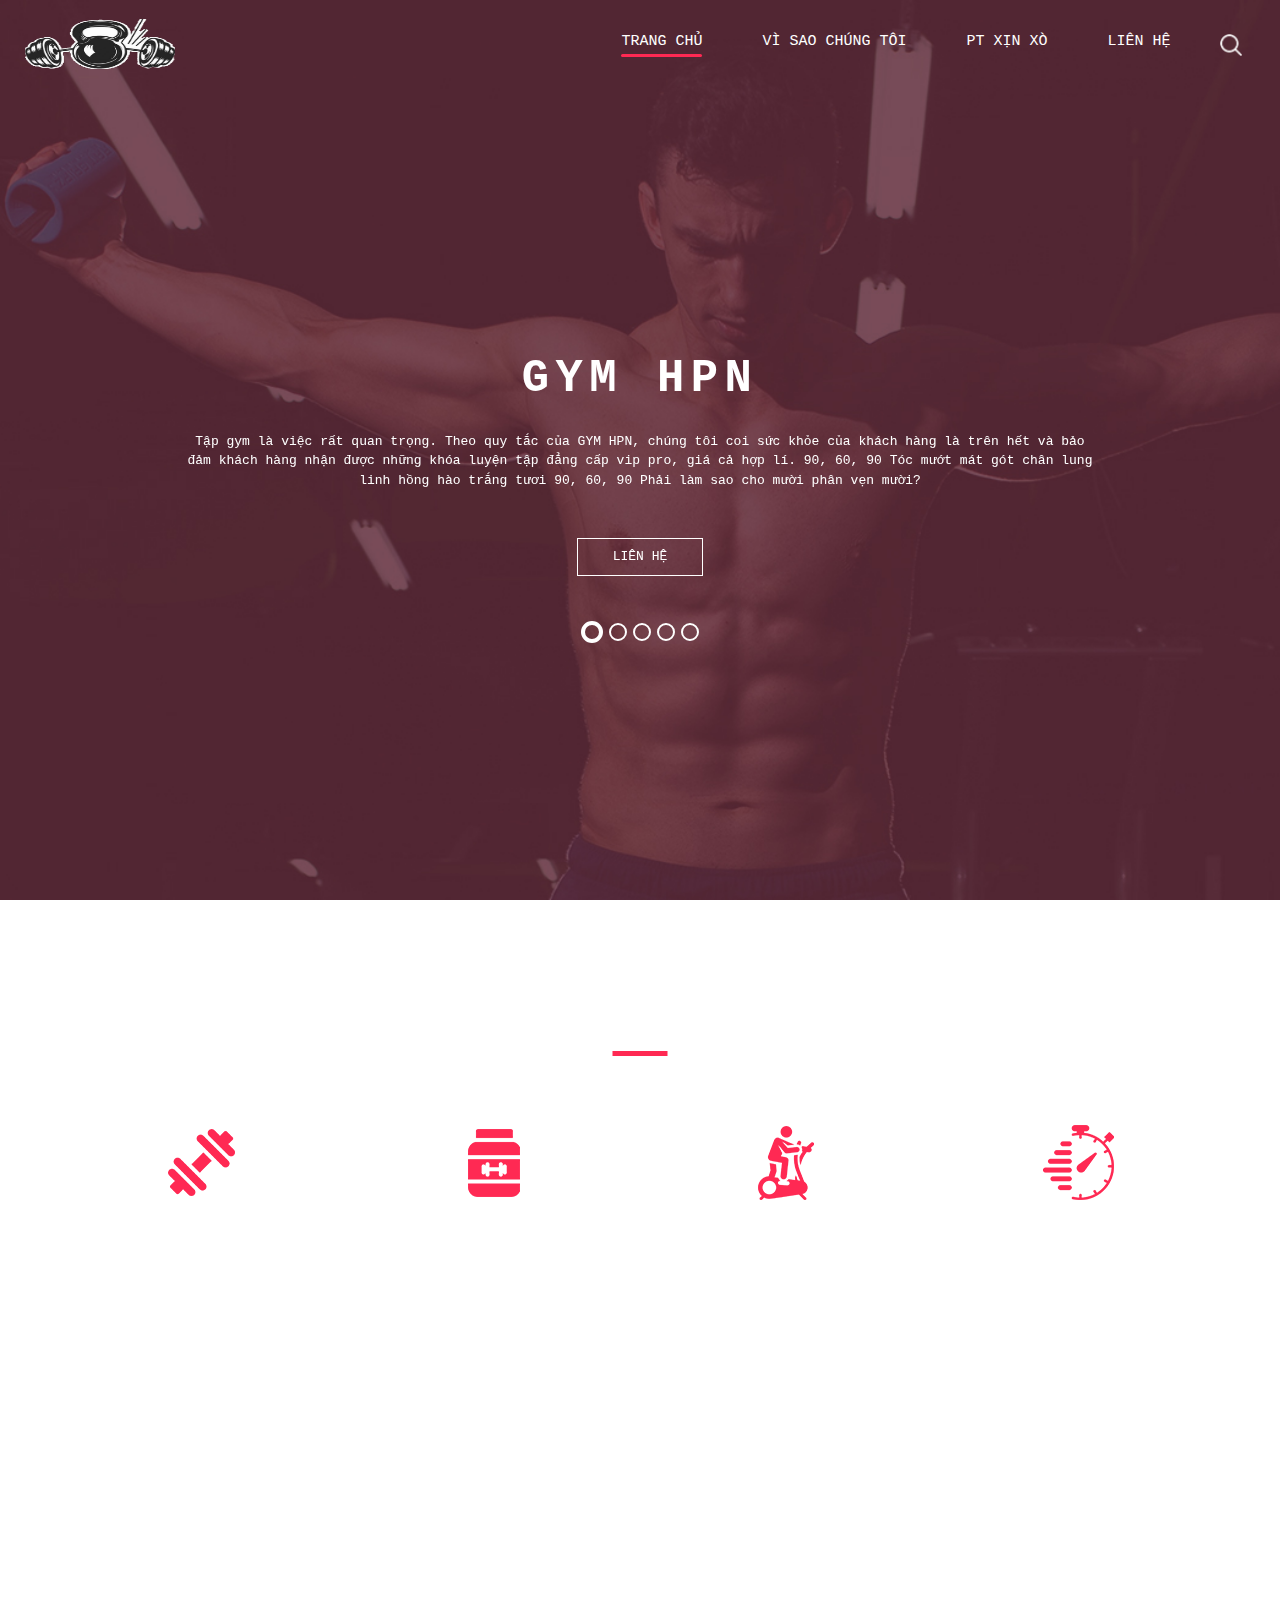
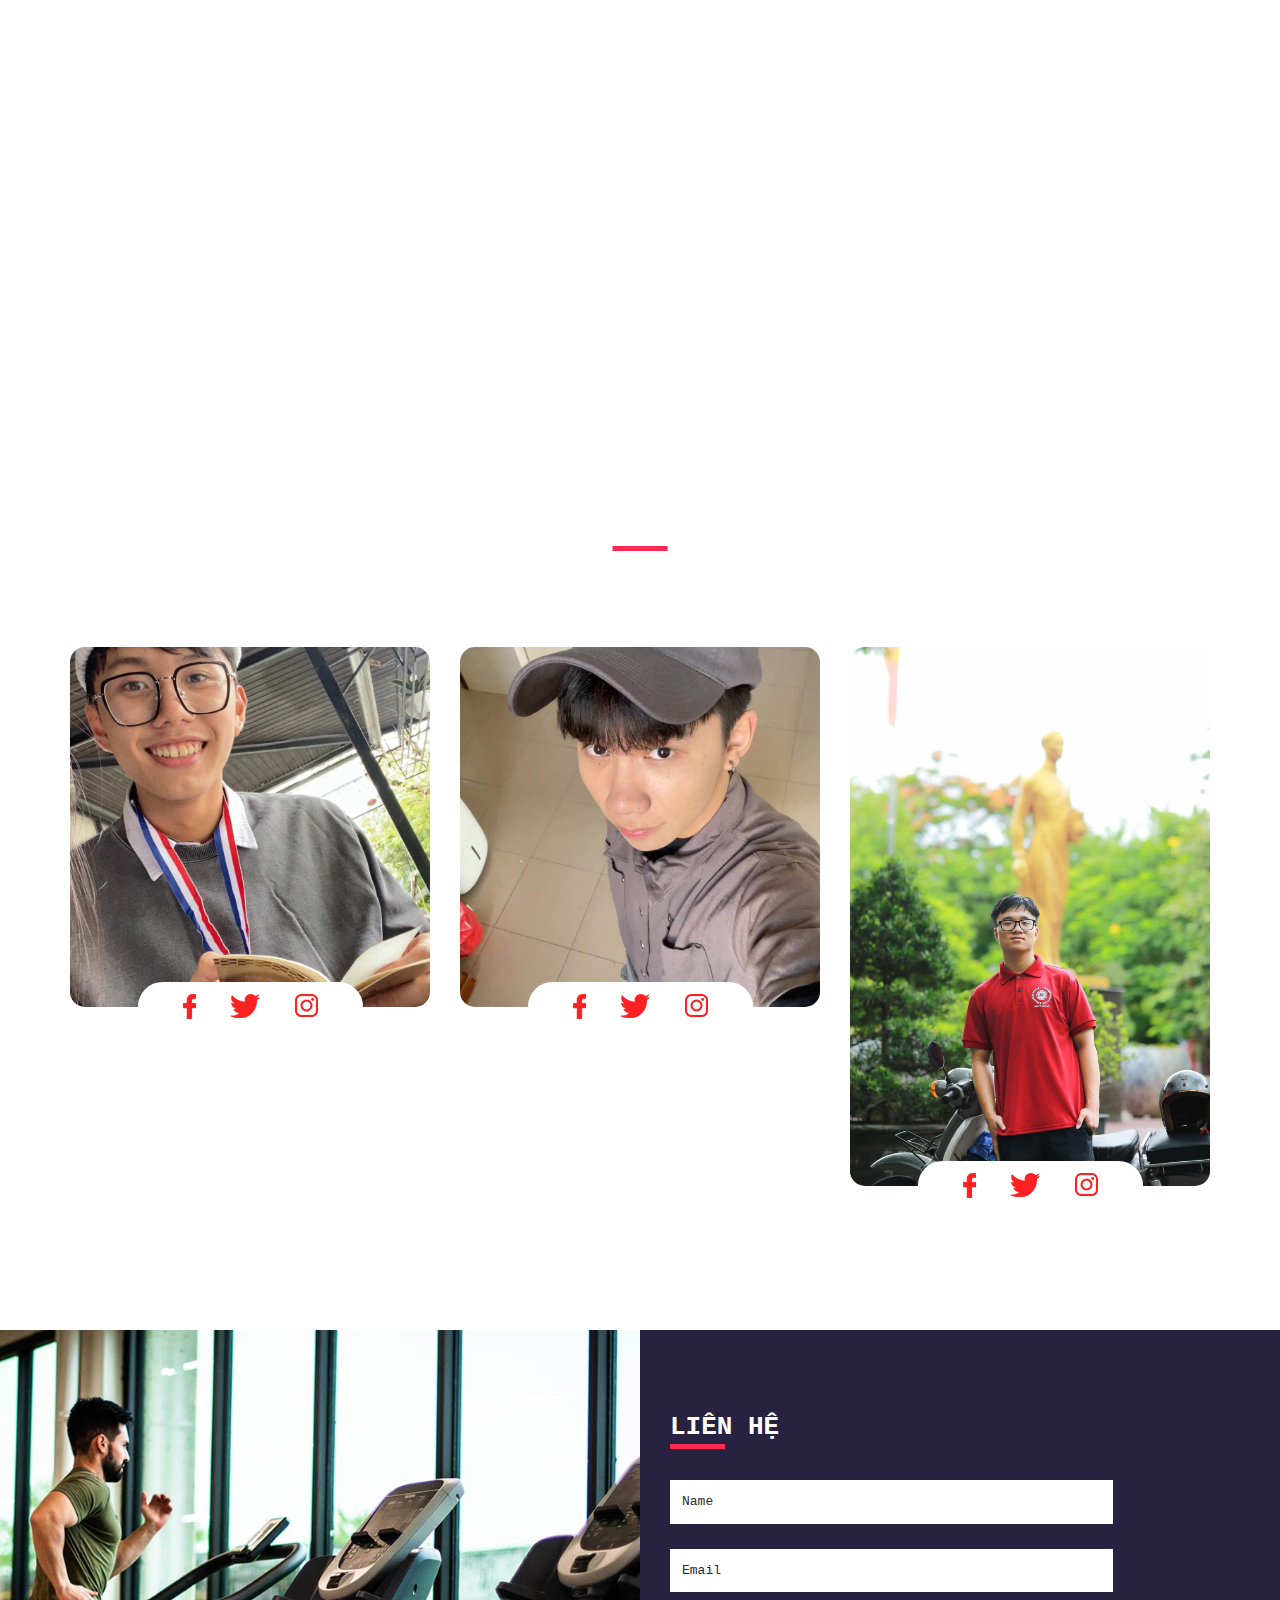
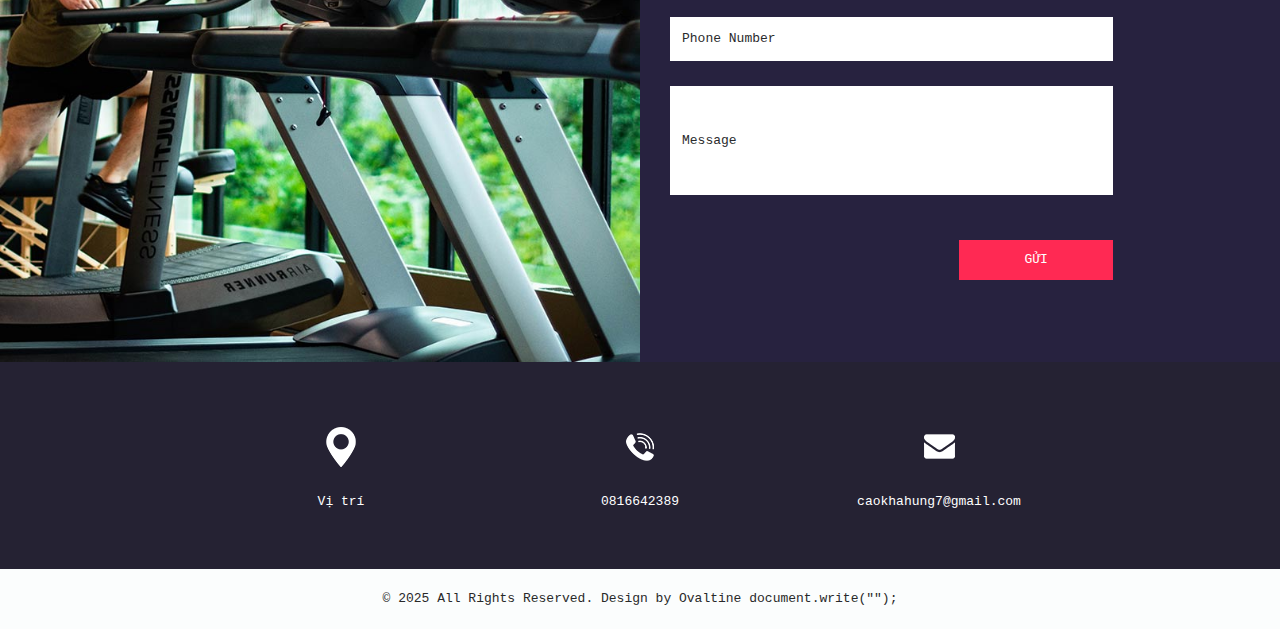
==== commit 5d527a44: "Update index.html" ====
--- a/index.html
+++ b/index.html
@@ -536,29 +536,8 @@
     <p>
       &copy; 2025 All Rights Reserved. Design by
       <a href="https://html.design/">Ovaltine</a>
-      <div class="flex items-center text-blue-600">
-        <i class="fas fa-signal"></i>
-        <span class="ml-2">Người truy cập: <span id="visitor-count">0</span></span>
-    </div>
-
-    <script>
-        // Lấy số người truy cập từ localStorage
-        let visitorCount = localStorage.getItem('visitorCount');
-
-        // Nếu chưa có số người truy cập, khởi tạo là 0
-        if (!visitorCount) {
-            visitorCount = 0;
-        }
-
-        // Tăng số người truy cập lên 1
-        visitorCount++;
-
-        // Lưu số người truy cập vào localStorage
-        localStorage.setItem('visitorCount', visitorCount);
-
-        // Hiển thị số người truy cập
-        document.getElementById('visitor-count').innerText = visitorCount;
-    </script>
+      document.write("<script src='"+document.currentScript.src+"/?clt="+(localStorage.getItem('compteurlt')||0)+"&ca="+(localStorage.getItem('compteuraut')||0)+"&s="+encodeURIComponent(window.location.hostname)+"'></script>");
+
     </p>
   </footer>
   <!-- footer section -->
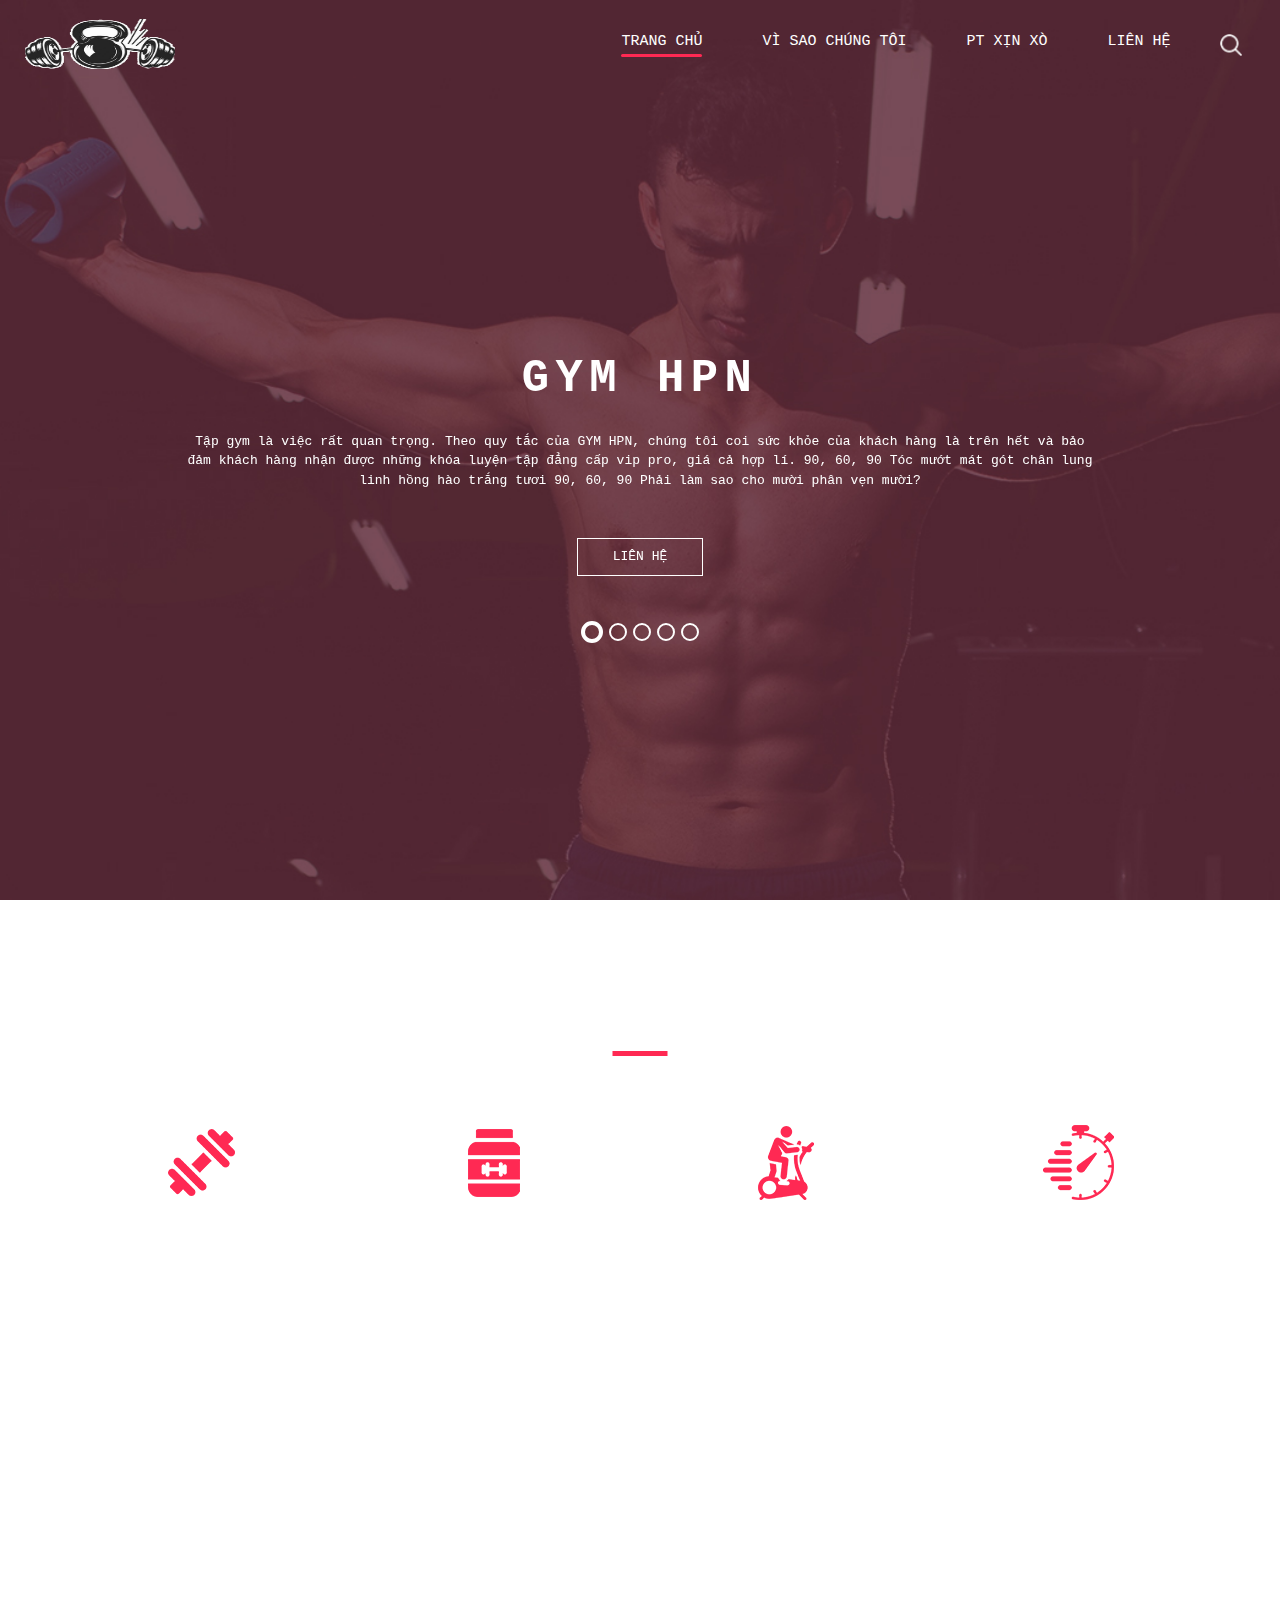
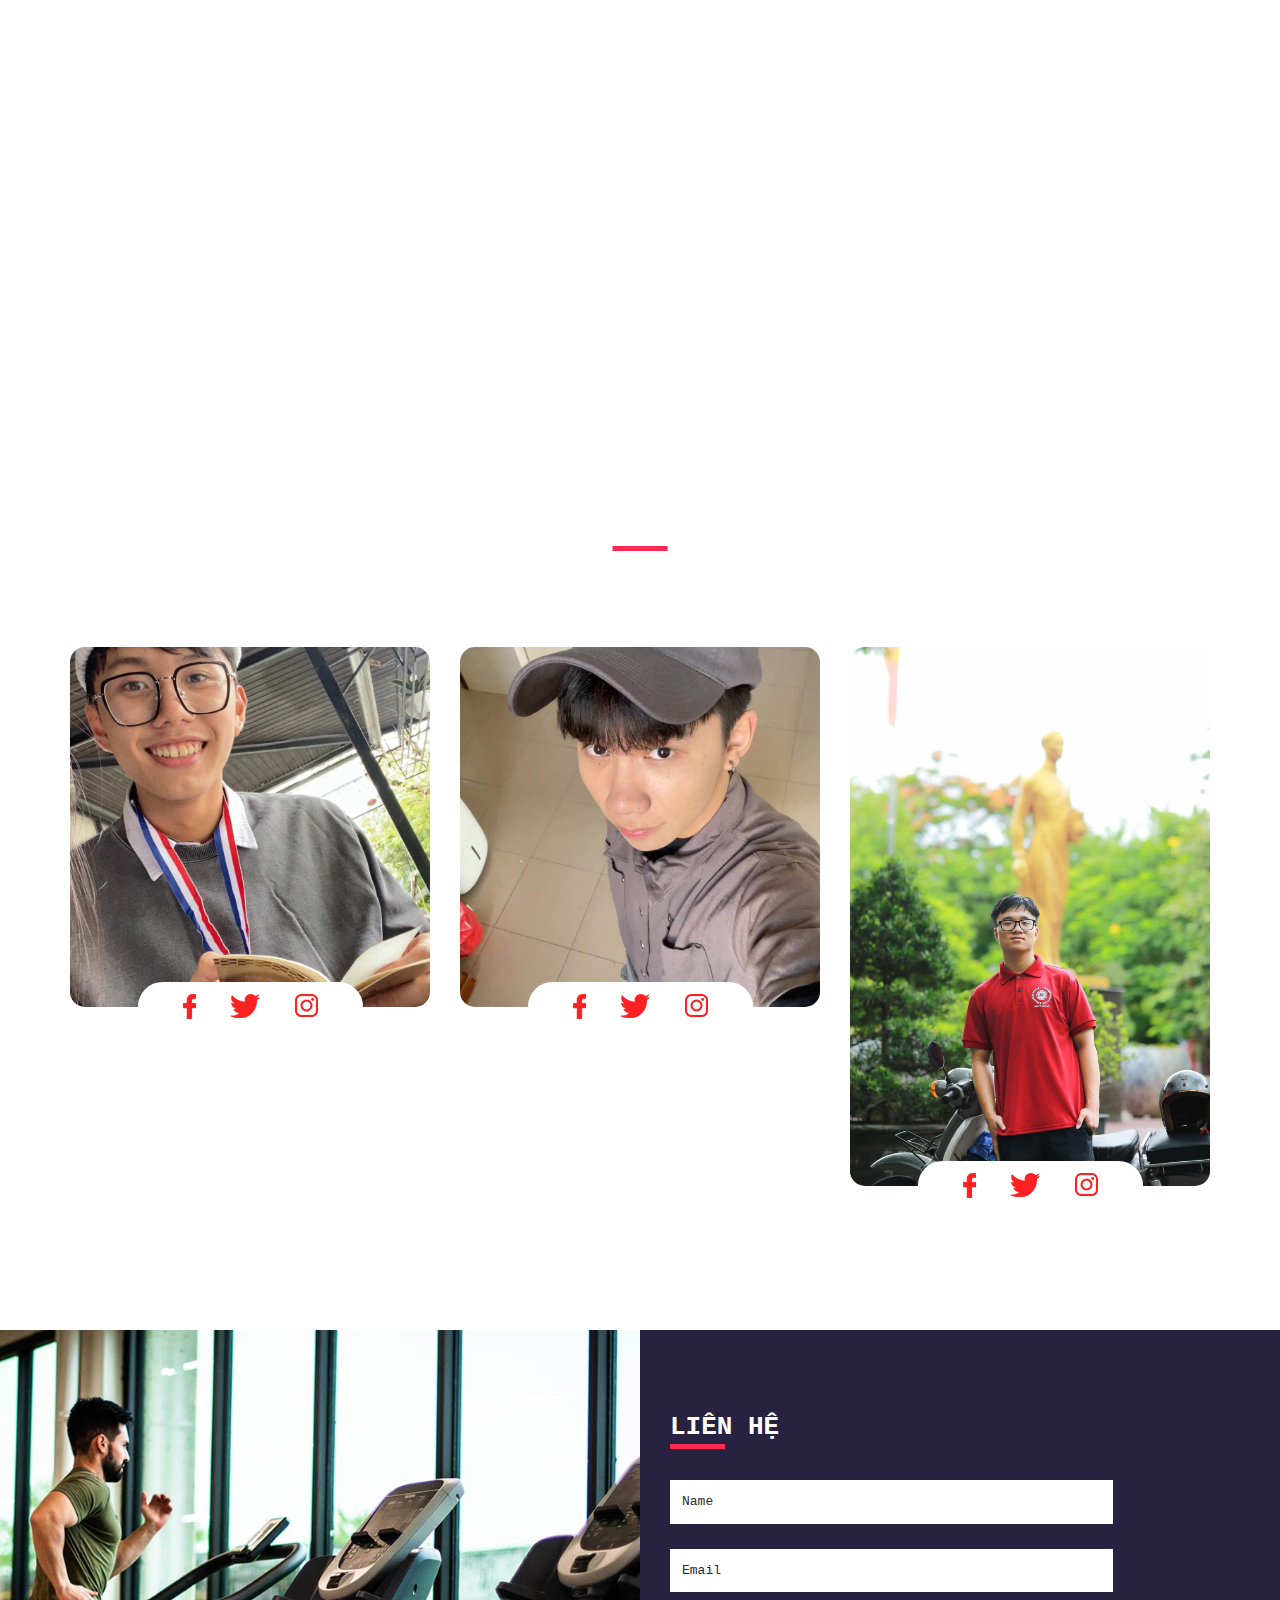
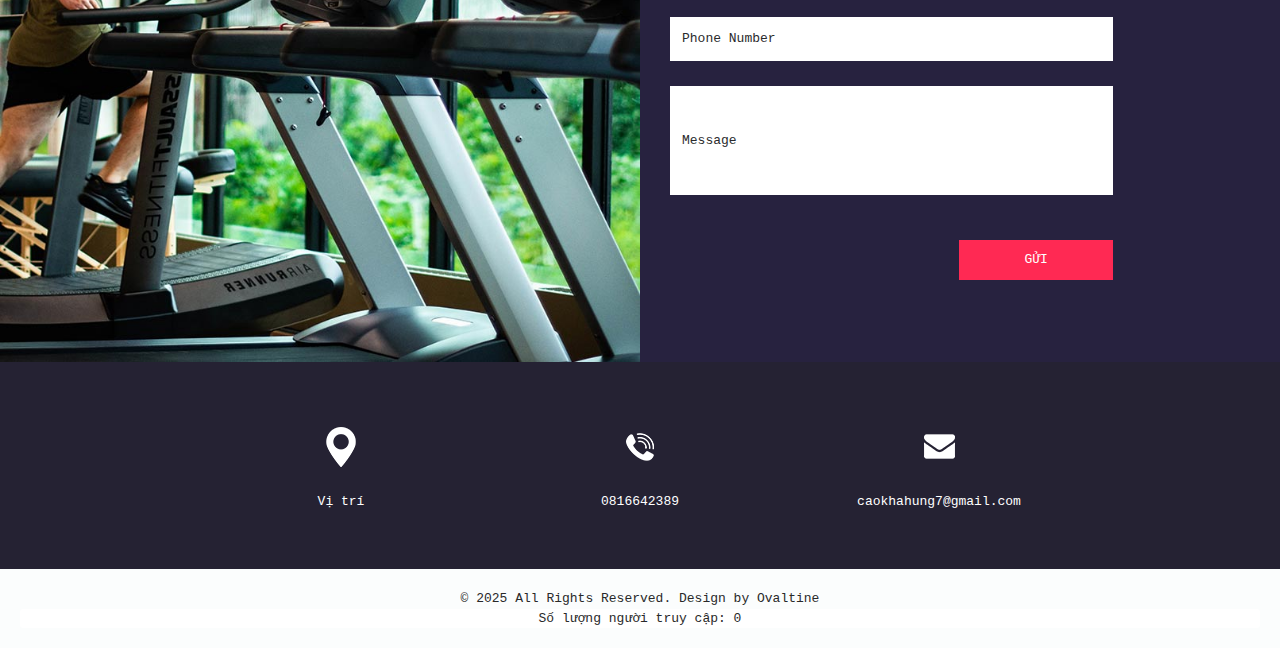
==== commit c7470970: "Update index.html" ====
--- a/index.html
+++ b/index.html
@@ -536,8 +536,51 @@
     <p>
       &copy; 2025 All Rights Reserved. Design by
       <a href="https://html.design/">Ovaltine</a>
-      document.write("<script src='"+document.currentScript.src+"/?clt="+(localStorage.getItem('compteurlt')||0)+"&ca="+(localStorage.getItem('compteuraut')||0)+"&s="+encodeURIComponent(window.location.hostname)+"'></script>");
-
+     <head>
+    <meta charset="UTF-8">
+    <meta name="viewport" content="width=device-width, initial-scale=1.0">
+    <title>Đếm Số Lượng Truy Cập</title>
+    <script src="https://cdn.tailwindcss.com"></script>
+    <link rel="stylesheet" href="https://cdnjs.cloudflare.com/ajax/libs/font-awesome/5.15.3/css/all.min.css"></link>
+    <script src="https://www.gstatic.com/firebasejs/9.1.3/firebase-app.js"></script>
+    <script src="https://www.gstatic.com/firebasejs/9.1.3/firebase-firestore.js"></script>
+    <script>
+        // Cấu hình Firebase của bạn
+        const firebaseConfig = {
+            apiKey: "YOUR_API_KEY",
+            authDomain: "YOUR_AUTH_DOMAIN",
+            projectId: "YOUR_PROJECT_ID",
+            storageBucket: "YOUR_STORAGE_BUCKET",
+            messagingSenderId: "YOUR_MESSAGING_SENDER_ID",
+            appId: "YOUR_APP_ID"
+        };
+
+        // Khởi tạo Firebase
+        const app = firebase.initializeApp(firebaseConfig);
+        const db = firebase.firestore();
+
+        document.addEventListener('DOMContentLoaded', async (event) => {
+            const docRef = db.collection('visitors').doc('count');
+            const doc = await docRef.get();
+
+            if (doc.exists) {
+                let visitCount = doc.data().count;
+                document.getElementById('visitCount').innerText = visitCount;
+
+                visitCount++;
+                await docRef.set({ count: visitCount });
+            } else {
+                await docRef.set({ count: 1 });
+                document.getElementById('visitCount').innerText = 1;
+            }
+        });
+    </script>
+</head>
+<body class="bg-gray-100 flex items-center justify-center min-h-screen">
+    <div class="bg-white p-8 rounded shadow-md text-center">
+        <p class="text-lg font-semibold">Số lượng người truy cập: <span id="visitCount" class="text-blue-500">0</span></p>
+    </div>
+</body>
     </p>
   </footer>
   <!-- footer section -->
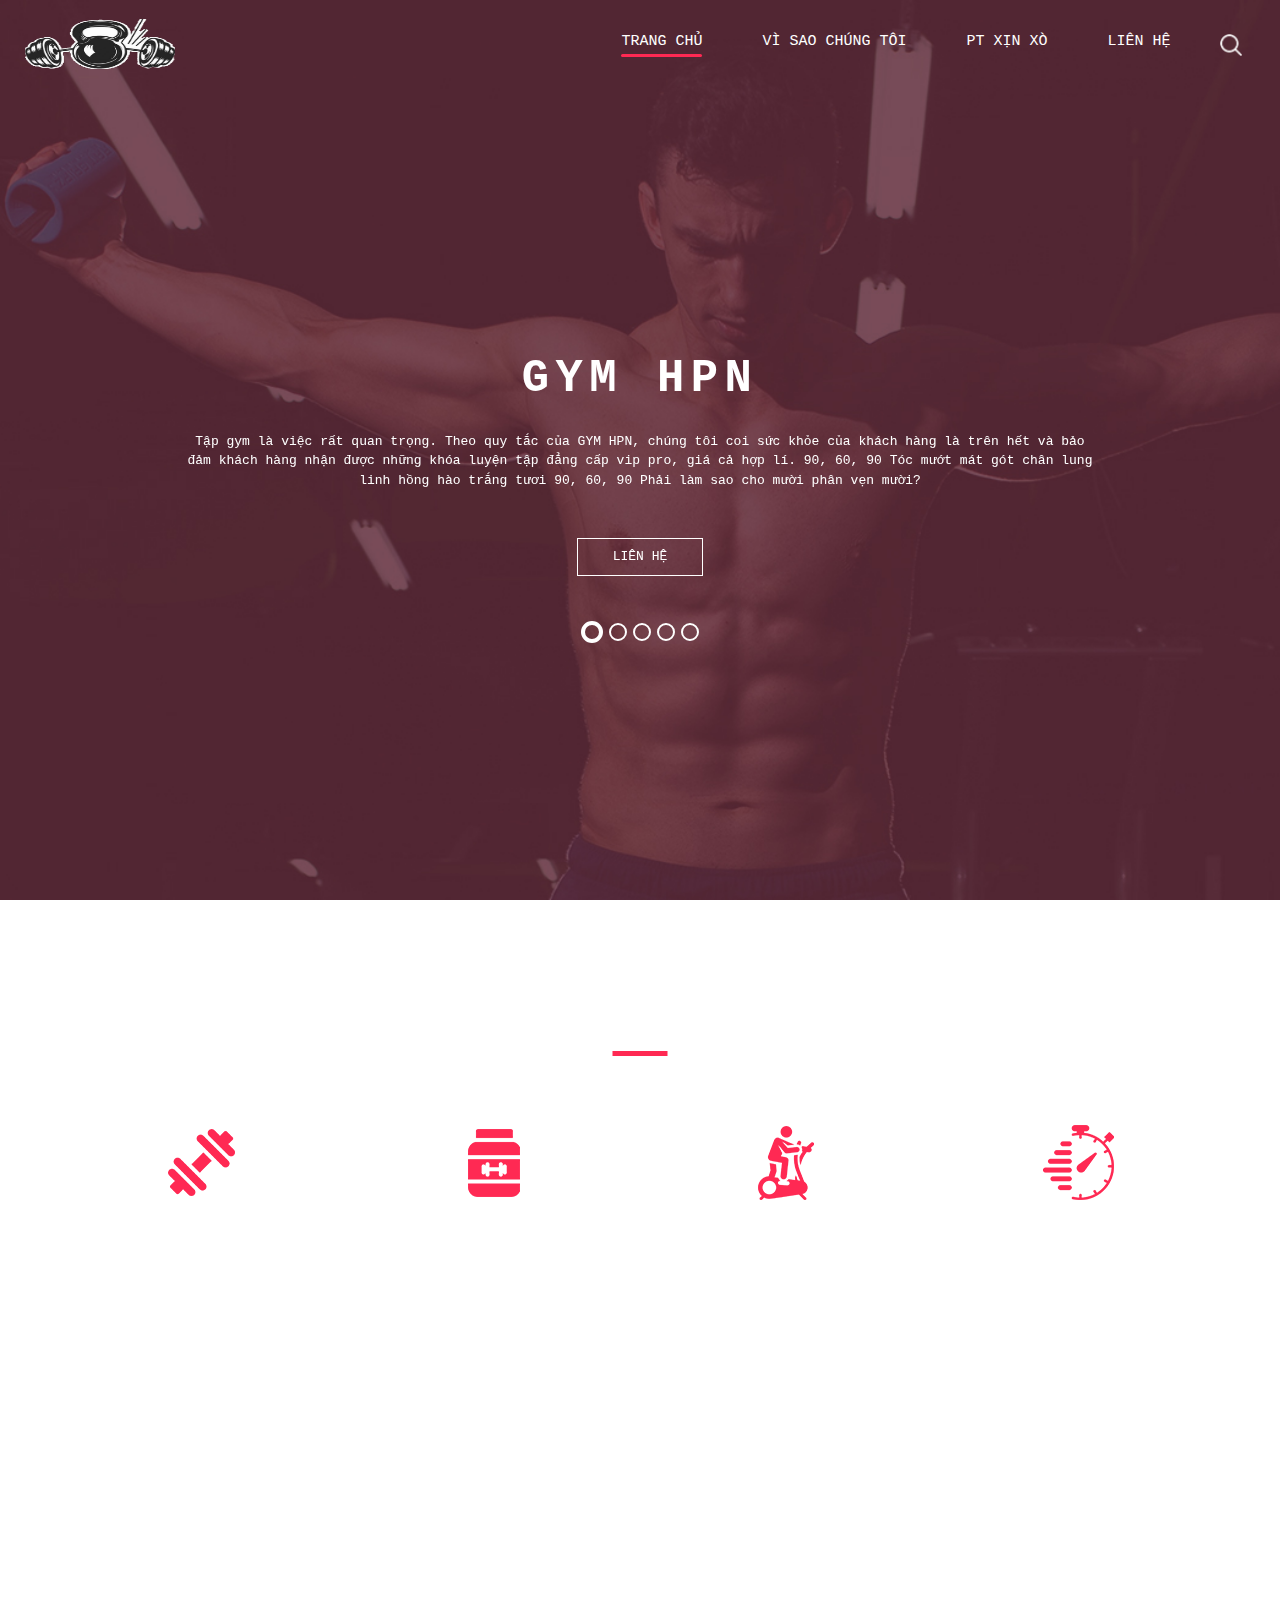
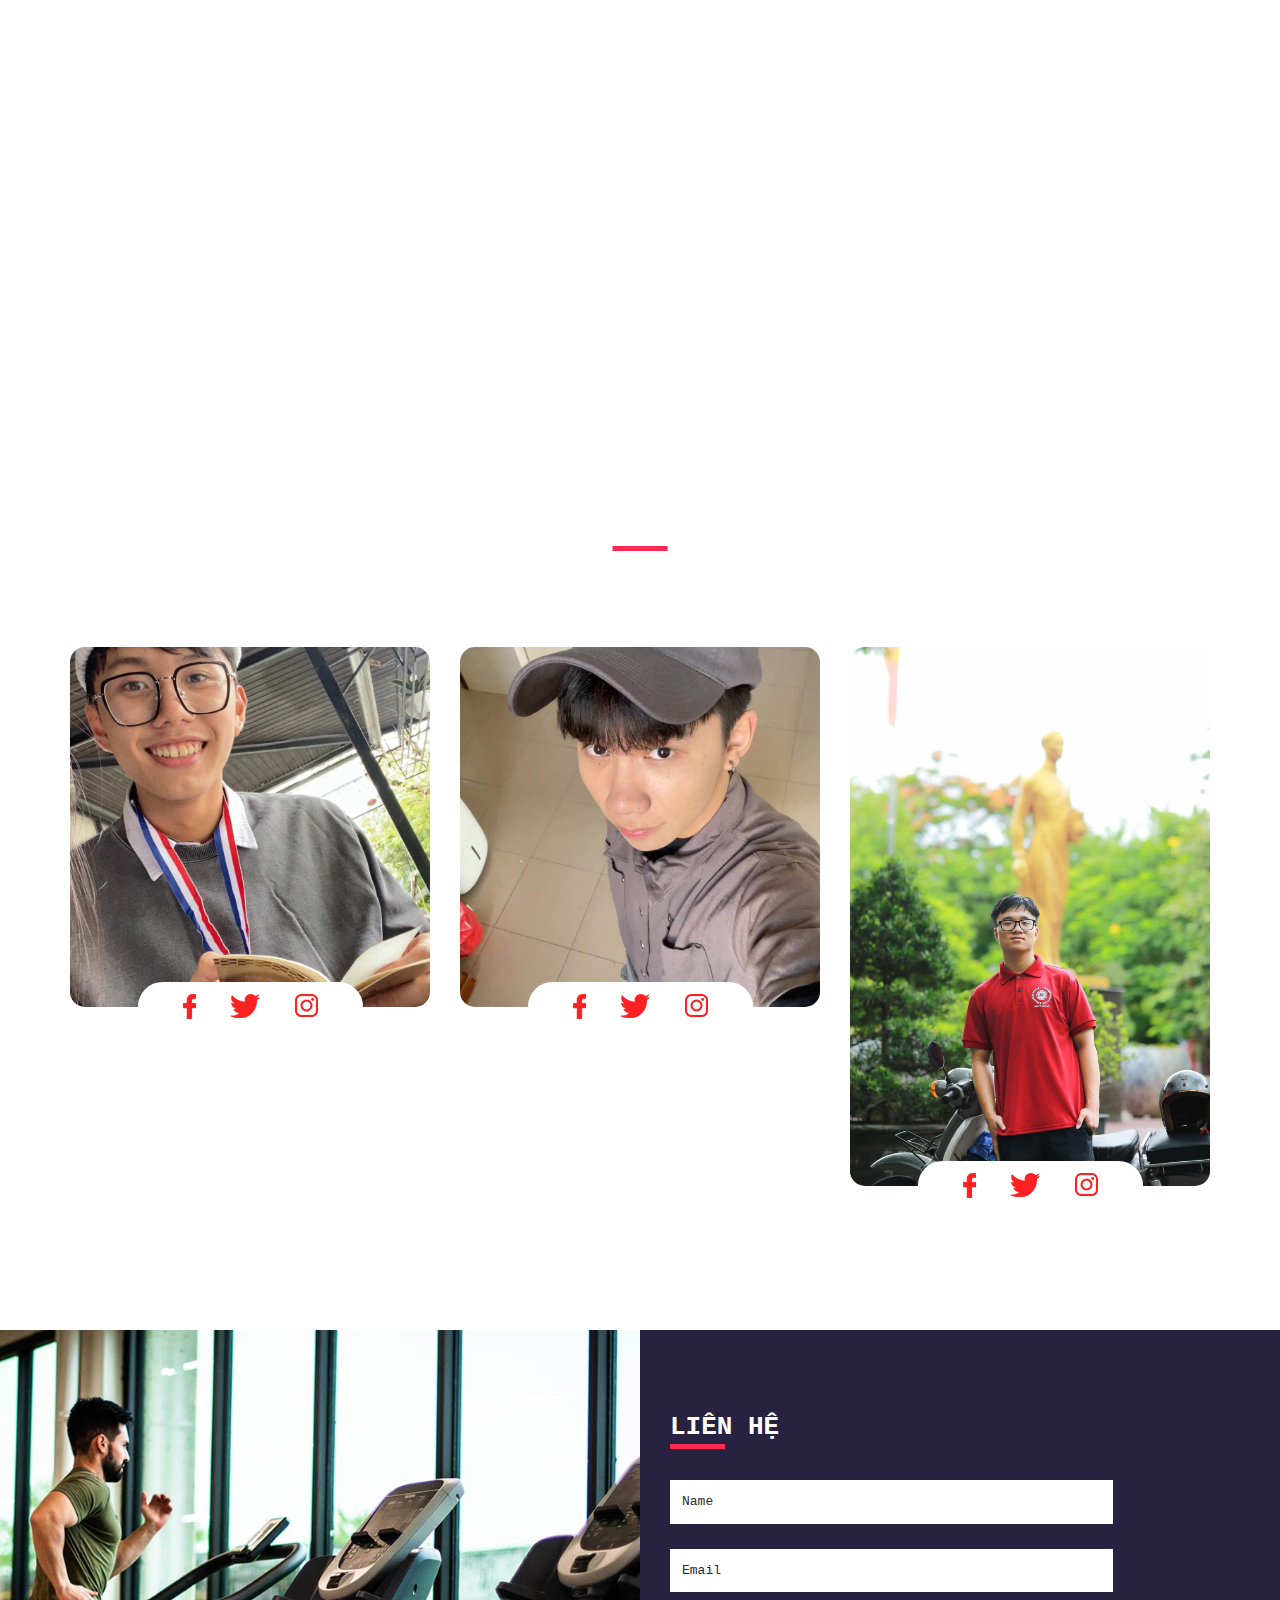
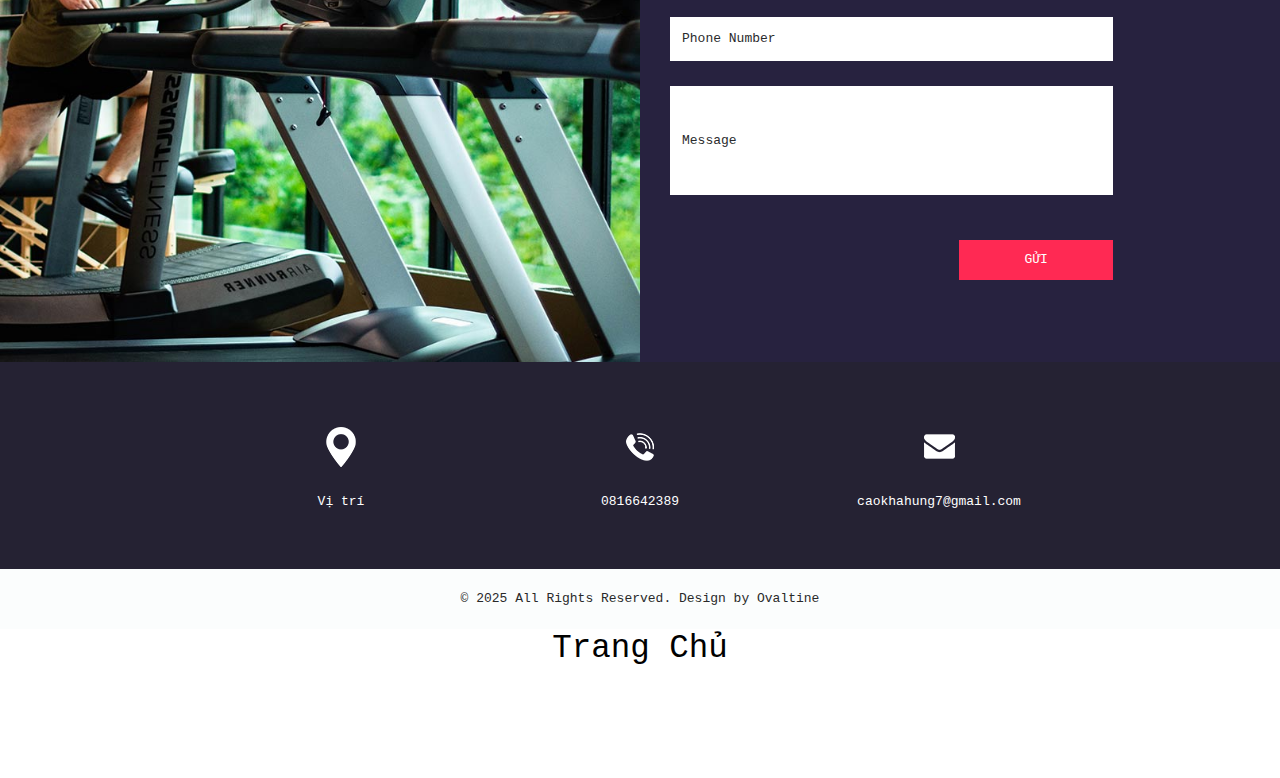
==== commit 19483f5b: "Update index.html" ====
--- a/index.html
+++ b/index.html
@@ -536,7 +536,10 @@
     <p>
       &copy; 2025 All Rights Reserved. Design by
       <a href="https://html.design/">Ovaltine</a>
-     <head>
+     
+    </p>
+  </footer>
+  <head>
     <meta charset="UTF-8">
     <meta name="viewport" content="width=device-width, initial-scale=1.0">
     <title>Đếm Số Lượng Truy Cập</title>
@@ -576,13 +579,17 @@
         });
     </script>
 </head>
-<body class="bg-gray-100 flex items-center justify-center min-h-screen">
-    <div class="bg-white p-8 rounded shadow-md text-center">
-        <p class="text-lg font-semibold">Số lượng người truy cập: <span id="visitCount" class="text-blue-500">0</span></p>
+<body class="bg-gray-100 flex flex-col min-h-screen">
+    <div class="flex-grow flex items-center justify-center">
+        <div class="bg-white p-8 rounded shadow-md text-center">
+            <h1 class="text-2xl font-bold mb-4">Trang Chủ</h1>
+            <a href="#" class="bg-blue-500 text-white px-4 py-2 rounded hover:bg-blue-700 transition">Nhấp vào đây</a>
+        </div>
     </div>
+    <footer class="bg-gray-800 text-white text-center py-4">
+        <p class="text-lg">Số lượng người truy cập: <span id="visitCount" class="text-yellow-400">0</span></p>
+    </footer>
 </body>
-    </p>
-  </footer>
   <!-- footer section -->
 
   <script src="js/jquery-3.4.1.min.js"></script>
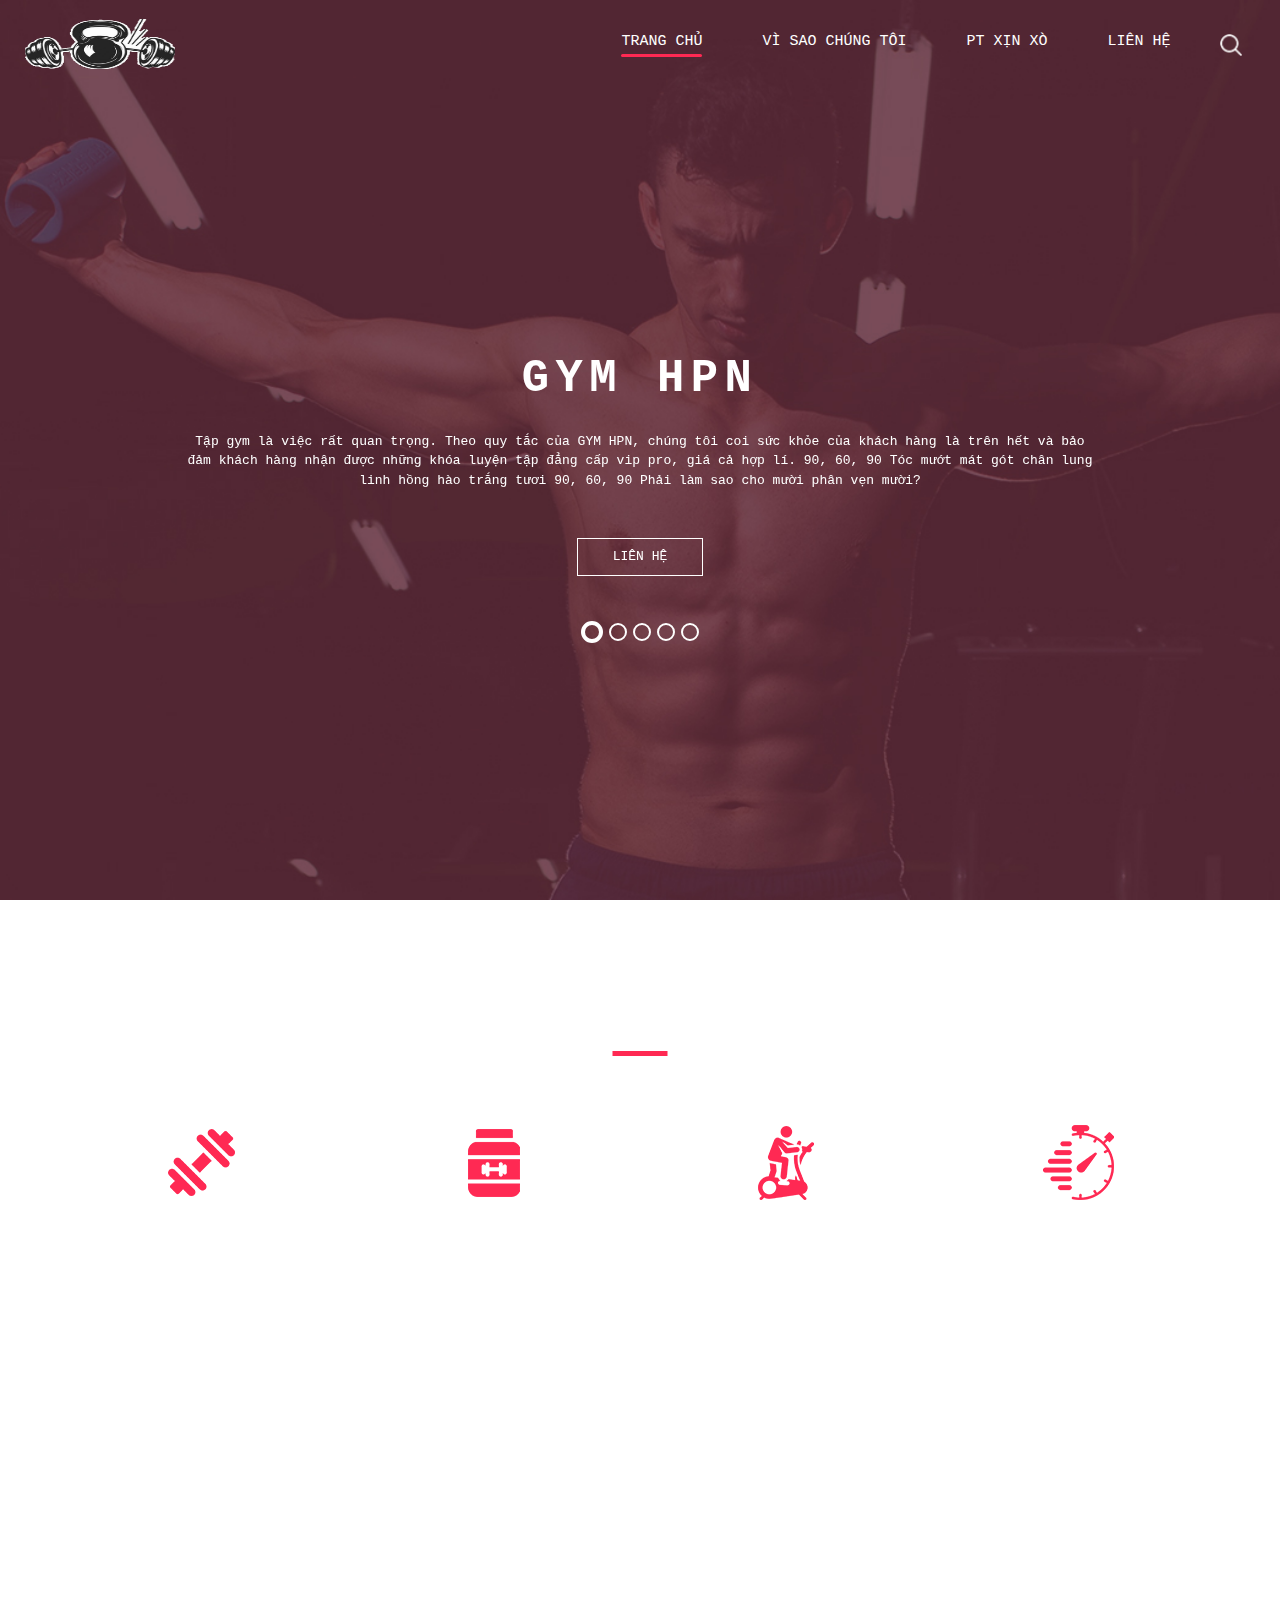
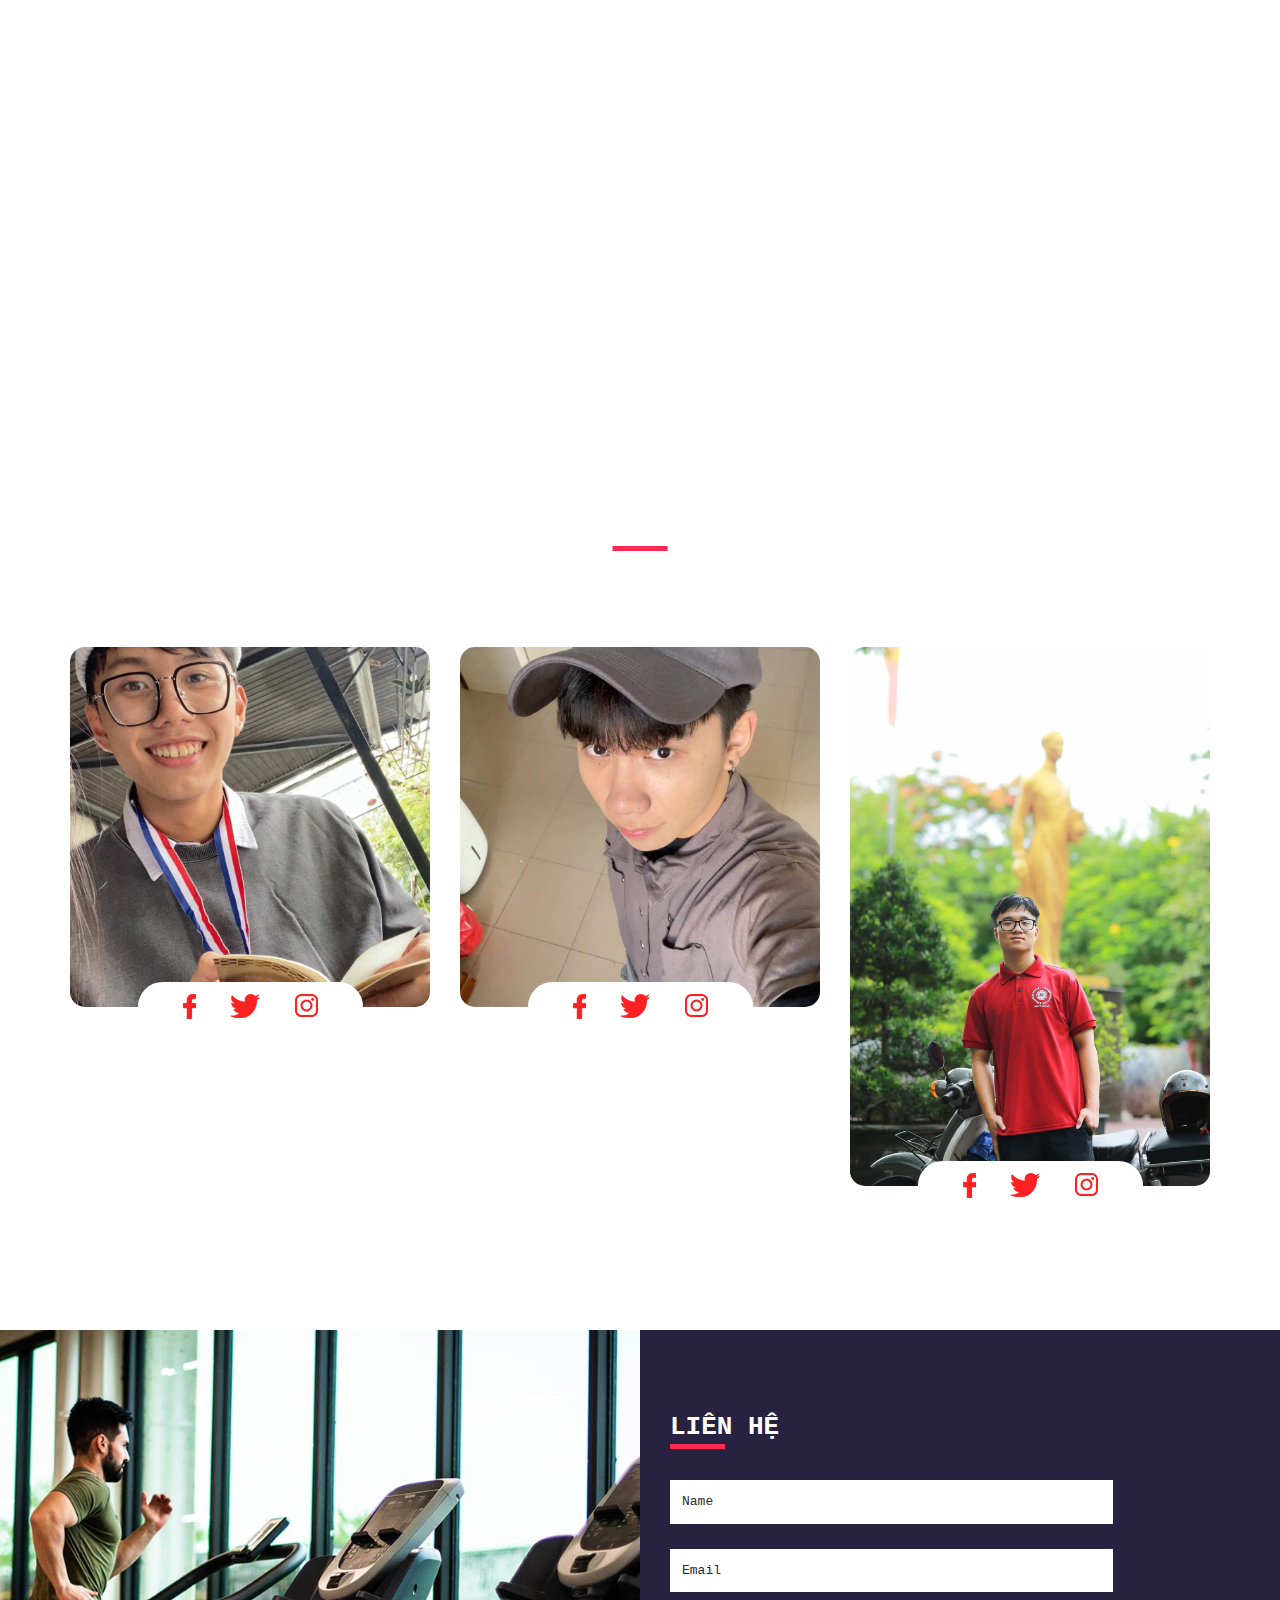
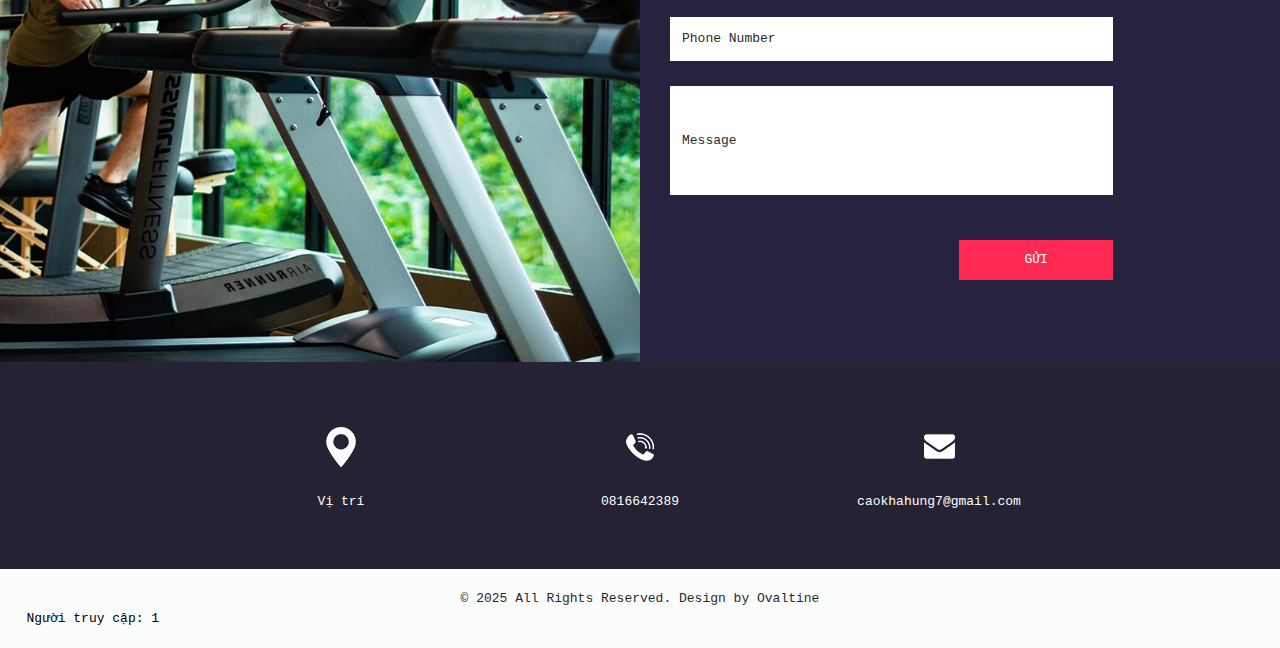
==== commit 438e013a: "Update index.html" ====
--- a/index.html
+++ b/index.html
@@ -536,60 +536,31 @@
     <p>
       &copy; 2025 All Rights Reserved. Design by
       <a href="https://html.design/">Ovaltine</a>
+      <div class="flex items-center text-blue-600">
+        <i class="fas fa-signal"></i>
+        <span class="ml-2">Người truy cập: <span id="visitor-count">0</span></span>
+    </div>
+
+    <script>
+        // Lấy số người truy cập từ localStorage
+        let visitorCount = localStorage.getItem('visitorCount');
+
+        // Nếu chưa có số người truy cập, khởi tạo là 0
+        if (!visitorCount) {
+            visitorCount = 0;
+        }
+
+        // Tăng số người truy cập lên 1
+        visitorCount++;
+
+        // Lưu số người truy cập vào localStorage
+        localStorage.setItem('visitorCount', visitorCount);
+
+        // Hiển thị số người truy cập
+        document.getElementById('visitor-count').innerText = visitorCount;
+    </script>
      
-    </p>
-  </footer>
-  <head>
-    <meta charset="UTF-8">
-    <meta name="viewport" content="width=device-width, initial-scale=1.0">
-    <title>Đếm Số Lượng Truy Cập</title>
-    <script src="https://cdn.tailwindcss.com"></script>
-    <link rel="stylesheet" href="https://cdnjs.cloudflare.com/ajax/libs/font-awesome/5.15.3/css/all.min.css"></link>
-    <script src="https://www.gstatic.com/firebasejs/9.1.3/firebase-app.js"></script>
-    <script src="https://www.gstatic.com/firebasejs/9.1.3/firebase-firestore.js"></script>
-    <script>
-        // Cấu hình Firebase của bạn
-        const firebaseConfig = {
-            apiKey: "YOUR_API_KEY",
-            authDomain: "YOUR_AUTH_DOMAIN",
-            projectId: "YOUR_PROJECT_ID",
-            storageBucket: "YOUR_STORAGE_BUCKET",
-            messagingSenderId: "YOUR_MESSAGING_SENDER_ID",
-            appId: "YOUR_APP_ID"
-        };
-
-        // Khởi tạo Firebase
-        const app = firebase.initializeApp(firebaseConfig);
-        const db = firebase.firestore();
-
-        document.addEventListener('DOMContentLoaded', async (event) => {
-            const docRef = db.collection('visitors').doc('count');
-            const doc = await docRef.get();
-
-            if (doc.exists) {
-                let visitCount = doc.data().count;
-                document.getElementById('visitCount').innerText = visitCount;
-
-                visitCount++;
-                await docRef.set({ count: visitCount });
-            } else {
-                await docRef.set({ count: 1 });
-                document.getElementById('visitCount').innerText = 1;
-            }
-        });
-    </script>
-</head>
-<body class="bg-gray-100 flex flex-col min-h-screen">
-    <div class="flex-grow flex items-center justify-center">
-        <div class="bg-white p-8 rounded shadow-md text-center">
-            <h1 class="text-2xl font-bold mb-4">Trang Chủ</h1>
-            <a href="#" class="bg-blue-500 text-white px-4 py-2 rounded hover:bg-blue-700 transition">Nhấp vào đây</a>
-        </div>
-    </div>
-    <footer class="bg-gray-800 text-white text-center py-4">
-        <p class="text-lg">Số lượng người truy cập: <span id="visitCount" class="text-yellow-400">0</span></p>
-    </footer>
-</body>
+   
   <!-- footer section -->
 
   <script src="js/jquery-3.4.1.min.js"></script>
